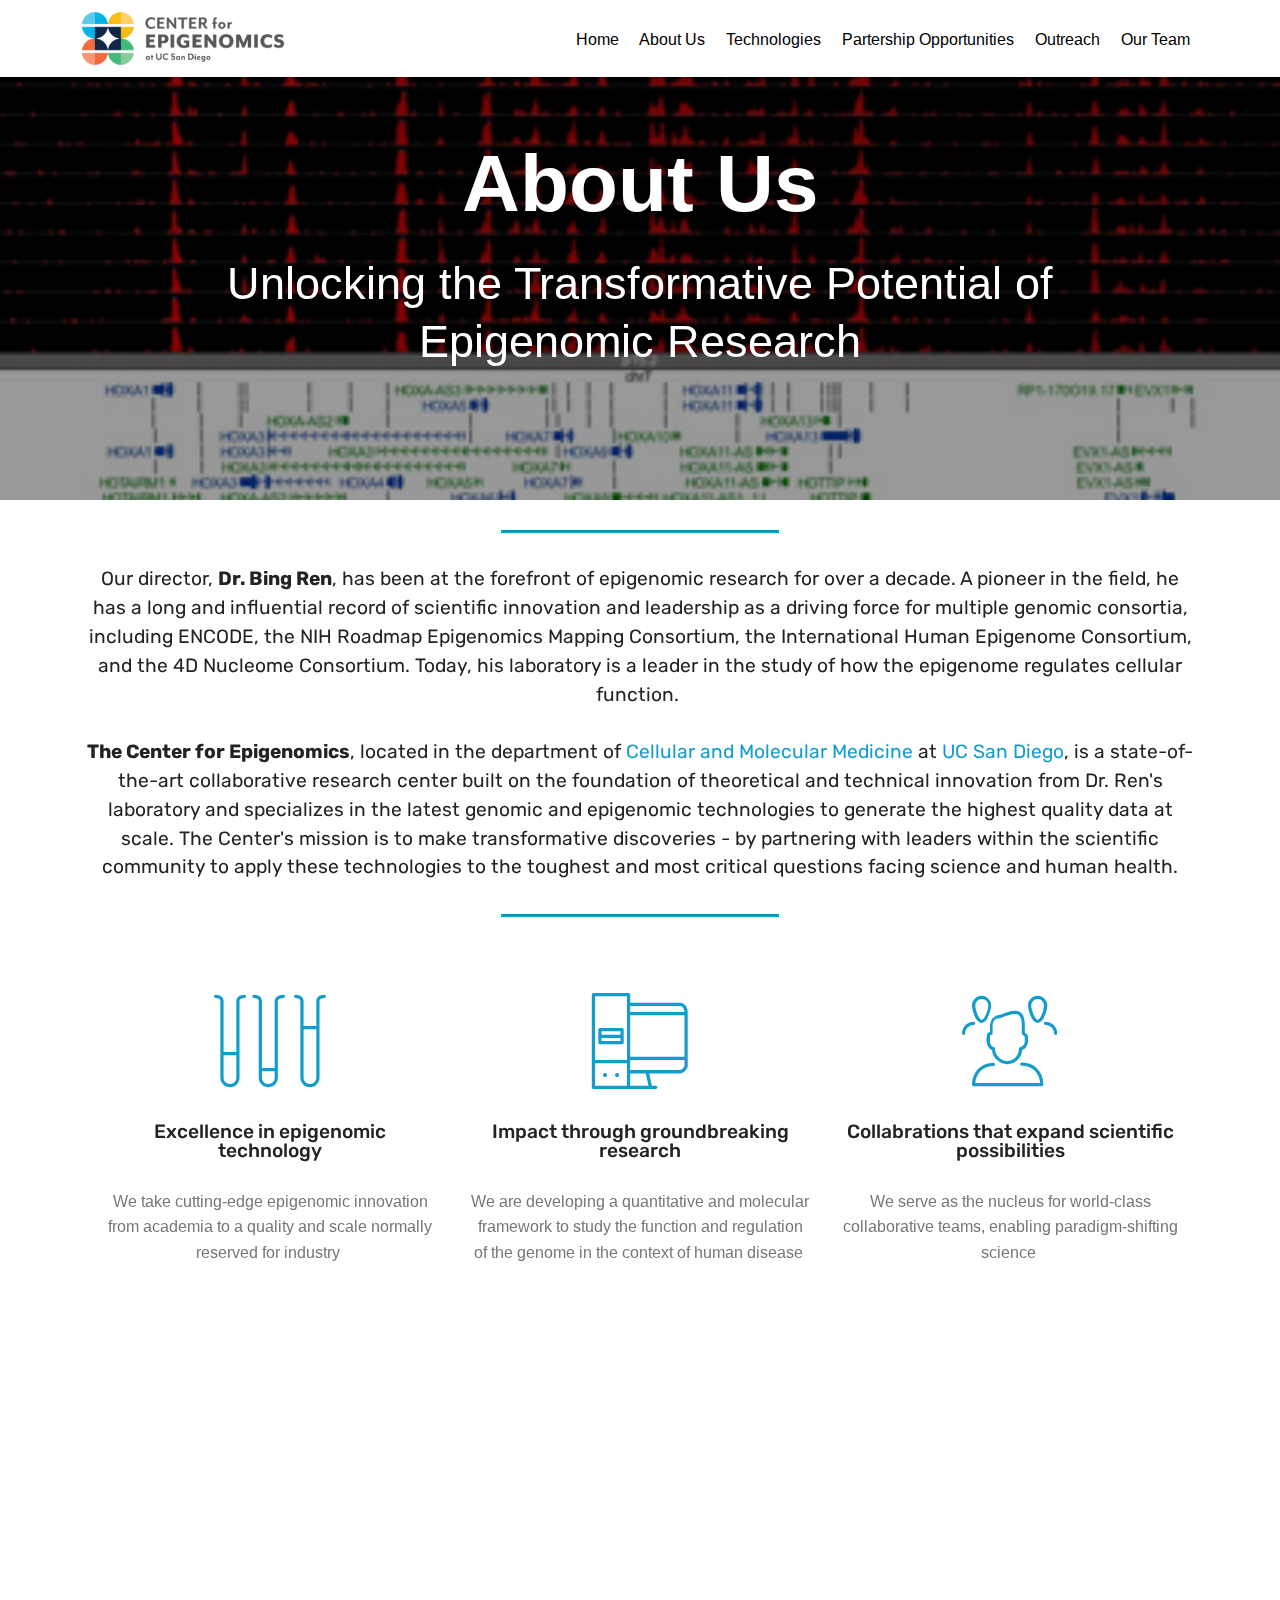
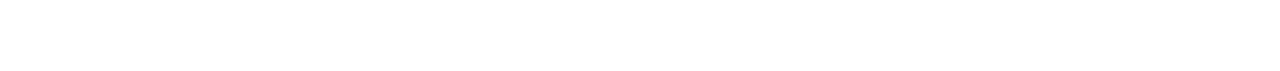
==== about.html @ 86758156 "create github pages" ====
<!DOCTYPE html>
<html >
<head>
  <!-- Site made with Mobirise Website Builder v4.7.2, https://mobirise.com -->
  <meta charset="UTF-8">
  <meta http-equiv="X-UA-Compatible" content="IE=edge">
  <meta name="generator" content="Mobirise v4.7.2, mobirise.com">
  <meta name="viewport" content="width=device-width, initial-scale=1, minimum-scale=1">
  <link rel="shortcut icon" href="assets/images/cfe-icon-01-128x129.png" type="image/x-icon">
  <meta name="description" content="Site Maker Description">
  <title>About Us</title>
  <link rel="stylesheet" href="assets/icons-mind/style.css">
  <link rel="stylesheet" href="assets/web/assets/mobirise-icons/mobirise-icons.css">
  <link rel="stylesheet" href="assets/tether/tether.min.css">
  <link rel="stylesheet" href="assets/bootstrap/css/bootstrap.min.css">
  <link rel="stylesheet" href="assets/bootstrap/css/bootstrap-grid.min.css">
  <link rel="stylesheet" href="assets/bootstrap/css/bootstrap-reboot.min.css">
  <link rel="stylesheet" href="assets/socicon/css/styles.css">
  <link rel="stylesheet" href="assets/dropdown/css/style.css">
  <link rel="stylesheet" href="assets/theme/css/style.css">
  <link rel="stylesheet" href="assets/mobirise/css/mbr-additional.css" type="text/css">
  
  
  
</head>
<body>
  <section class="menu cid-qPH5fBRKTD" once="menu" id="menu2-m">

    

    <nav class="navbar navbar-expand beta-menu navbar-dropdown align-items-center navbar-fixed-top navbar-toggleable-sm">
        <button class="navbar-toggler navbar-toggler-right" type="button" data-toggle="collapse" data-target="#navbarSupportedContent" aria-controls="navbarSupportedContent" aria-expanded="false" aria-label="Toggle navigation">
            <div class="hamburger">
                <span></span>
                <span></span>
                <span></span>
                <span></span>
            </div>
        </button>
        <div class="menu-logo">
            <div class="navbar-brand">
                <span class="navbar-logo">
                    <a href="index.html">
                        <img src="assets/images/cfe-brandmark-1-330x121.png" alt="Mobirise" title="" style="height: 3.8rem;">
                    </a>
                </span>
                
            </div>
        </div>
        <div class="collapse navbar-collapse" id="navbarSupportedContent">
            <ul class="navbar-nav nav-dropdown nav-right" data-app-modern-menu="true"><li class="nav-item">
                    <a class="nav-link link text-black display-4" href="index.html">
                        Home</a>
                </li><li class="nav-item"><a class="nav-link link text-black display-4" href="about.html">
                        About Us</a></li><li class="nav-item"><a class="nav-link link text-black display-4" href="technologies.html">
                        Technologies</a></li><li class="nav-item"><a class="nav-link link text-black display-4" href="partnership.html">
                        Partership Opportunities</a></li><li class="nav-item"><a class="nav-link link text-black display-4" href="outreach.html">
                        Outreach</a></li><li class="nav-item">
                    <a class="nav-link link text-black display-4" href="ourteam.html">Our Team</a>
                </li></ul>
            
        </div>
    </nav>
</section>

<section class="engine"><a href="https://mobirise.me/o">free one page website templates</a></section><section class="header1 cid-qPH5fCxQG5 mbr-parallax-background" id="header1-n">

    

    <div class="mbr-overlay" style="opacity: 0.4; background-color: rgb(0, 0, 0);">
    </div>

    <div class="container">
        <div class="row justify-content-md-center">
            <div class="mbr-white col-md-10">
                <h1 class="mbr-section-title align-center mbr-bold pb-3 mbr-fonts-style display-1">About Us</h1>
                <h3 class="mbr-section-subtitle align-center mbr-light pb-3 mbr-fonts-style display-2">
                    Unlocking the Transformative Potential of Epigenomic Research</h3>
                
                
            </div>
        </div>
    </div>

</section>

<section class="mbr-section article content9 cid-qQ447Zgyqk" id="content9-1f">
    
     

    <div class="container">
        <div class="inner-container" style="width: 100%;">
            <hr class="line" style="width: 25%;">
            <div class="section-text align-center mbr-fonts-style display-5">Our director, <strong>Dr. Bing Ren</strong>, has been at the forefront of epigenomic research for over a decade. A pioneer in the field, he has a long and influential record of scientific innovation and leadership as a driving force for multiple genomic consortia, including ENCODE, the NIH Roadmap Epigenomics Mapping Consortium, the International Human Epigenome Consortium, and the 4D Nucleome Consortium. Today, his laboratory is a leader in the study of how the epigenome regulates cellular function.&nbsp;<br><br><strong>The Center for Epigenomics</strong>, located in the department of <a href="https://medschool.ucsd.edu/som/cmm/Pages/default.aspx" target="_blank">Cellular and Molecular Medicine</a> at <a href="http://www.ucsd.edu" target="_blank">UC San Diego</a>,&nbsp;is a state-of-the-art collaborative research center built on the foundation of theoretical and technical innovation from Dr. Ren's laboratory and specializes in the latest genomic and epigenomic technologies to generate the highest quality data at scale. The Center's mission is to make transformative discoveries - by partnering with leaders within the scientific community to apply these technologies to the toughest and most critical questions facing science and human health.</div>
            <hr class="line" style="width: 25%;">
        </div>
        </div>
</section>

<section class="features1 cid-qQQ0zaVtpz" id="features1-1w">
    
    

    
    <div class="container">
        <div class="media-container-row">

            <div class="card p-3 col-12 col-md-6 col-lg-4">
                <div class="card-img pb-3">
                    <span class="mbr-iconfont imind-chemical-4"></span>
                </div>
                <div class="card-box">
                    <h4 class="card-title py-3 mbr-fonts-style display-5">
                        Excellence in epigenomic technology</h4>
                    <p class="mbr-text mbr-fonts-style display-7">We take cutting-edge epigenomic innovation from academia to a quality and scale normally reserved for industry&nbsp;<br></p>
                </div>
            </div>

            <div class="card p-3 col-12 col-md-6 col-lg-4">
                <div class="card-img pb-3">
                    <span class="mbr-iconfont imind-computer-3"></span>
                </div>
                <div class="card-box">
                    <h4 class="card-title py-3 mbr-fonts-style display-5">Impact through groundbreaking research</h4>
                    <p class="mbr-text mbr-fonts-style display-7">We are developing a quantitative and molecular framework to study the function and regulation of the genome in the context of human disease&nbsp;<br></p>
                </div>
            </div>

            <div class="card p-3 col-12 col-md-6 col-lg-4">
                <div class="card-img pb-3">
                    <span class="mbr-iconfont imind-conference"></span>
                </div>
                <div class="card-box">
                    <h4 class="card-title py-3 mbr-fonts-style display-5">
                        Collabrations that expand scientific possibilities</h4>
                    <p class="mbr-text mbr-fonts-style display-7">We serve as the nucleus for world-class collaborative teams, enabling paradigm-shifting science&nbsp;<br></p>
                </div>
            </div>

            

        </div>

    </div>

</section>

<section class="cid-qRLrFw3xdi mbr-reveal" id="footer1-2s">

    

    

    <div class="container">
        <div class="media-container-row content text-white">
            <div class="col-12 col-md-3">
                <div class="media-wrap">
                    <a href="#top">
                        <img src="assets/images/cfe-icon-3-192x193.png" alt="Mobirise" title="">
                    </a>
                </div>
            </div>
            <div class="col-12 col-md-3 mbr-fonts-style display-7">
                <h5 class="pb-3">
                    Address
                </h5>
                <p class="mbr-text">9500 Gilman Drive
<br>MC 0653
<br>La Jolla, California 92093​-0653
<br>
<br>CMM-East
<br>Room #1056-8 (Offices)
<br>Room #1087-88 (Lab)</p>
            </div>
            <div class="col-12 col-md-3 mbr-fonts-style display-7">
                <h5 class="pb-3">
                    Contacts
                </h5>
                <p class="mbr-text">
                    Email: epigenome@ucsd.edu&nbsp;<br>Phone: 858-246-2650                    <br><br></p>
            </div>
            <div class="col-12 col-md-3 mbr-fonts-style display-7">
                <h5 class="pb-3">
                    Links
                </h5>
                <p class="mbr-text"><a class="text-primary" href="http://renlab.sdsc.edu/renlab_website/" target="_blank">Ren Lab&nbsp;</a><br><a class="text-primary" href="https://mobirise.com/mobirise-free-win.zip">Cellular and Molecular Medicine</a>&nbsp;<br><a class="text-primary" href="https://mobirise.com/mobirise-free-mac.zip">UC San Diego Health Sciences</a></p>
            </div>
        </div>
        
    </div>
</section>


  <script src="assets/web/assets/jquery/jquery.min.js"></script>
  <script src="assets/popper/popper.min.js"></script>
  <script src="assets/tether/tether.min.js"></script>
  <script src="assets/bootstrap/js/bootstrap.min.js"></script>
  <script src="assets/touchswipe/jquery.touch-swipe.min.js"></script>
  <script src="assets/parallax/jarallax.min.js"></script>
  <script src="assets/smoothscroll/smooth-scroll.js"></script>
  <script src="assets/dropdown/js/script.min.js"></script>
  <script src="assets/theme/js/script.js"></script>
  
  
</body>
</html>
---- assets/icons-mind/style.css ----
@font-face {
	font-family: 'iconsMind';
	src:url('fonts/icon-mind.eot?-rdmvgc');
	src:url('fonts/icons-mind.eot?#iefix-rdmvgc') format('embedded-opentype'),
		url('fonts/icons-mind.woff?-rdmvgc') format('woff'),
		url('fonts/icons-mind.ttf?-rdmvgc') format('truetype'),
		url('fonts/icons-mind.svg?-rdmvgc#icons-mind') format('svg');
	font-weight: normal;
	font-style: normal;
}

[class^="imind-"], [class*=" imind-"] {
	font-family: 'iconsMind' !important;
	speak: none;
	font-style: normal;
	font-weight: normal;
	font-variant: normal;
	text-transform: none;
	line-height: 1;

	/* Better Font Rendering =========== */
	-webkit-font-smoothing: antialiased;
	-moz-osx-font-smoothing: grayscale;
}

.imind-a-z:before {
	content: "\e600";
}
.imind-aa:before {
	content: "\e601";
}
.imind-add-bag:before {
	content: "\e602";
}
.imind-add-basket:before {
	content: "\e603";
}
.imind-add-cart:before {
	content: "\e604";
}
.imind-add-file:before {
	content: "\e605";
}
.imind-add-spaceafterparagraph:before {
	content: "\e606";
}
.imind-add-spacebeforeparagraph:before {
	content: "\e607";
}
.imind-add-user:before {
	content: "\e608";
}
.imind-add-userstar:before {
	content: "\e609";
}
.imind-add-window:before {
	content: "\e60a";
}
.imind-add:before {
	content: "\e60b";
}
.imind-address-book:before {
	content: "\e60c";
}
.imind-address-book2:before {
	content: "\e60d";
}
.imind-administrator:before {
	content: "\e60e";
}
.imind-aerobics-2:before {
	content: "\e60f";
}
.imind-aerobics-3:before {
	content: "\e610";
}
.imind-aerobics:before {
	content: "\e611";
}
.imind-affiliate:before {
	content: "\e612";
}
.imind-aim:before {
	content: "\e613";
}
.imind-air-balloon:before {
	content: "\e614";
}
.imind-airbrush:before {
	content: "\e615";
}
.imind-airship:before {
	content: "\e616";
}
.imind-alarm-clock:before {
	content: "\e617";
}
.imind-alarm-clock2:before {
	content: "\e618";
}
.imind-alarm:before {
	content: "\e619";
}
.imind-alien-2:before {
	content: "\e61a";
}
.imind-alien:before {
	content: "\e61b";
}
.imind-aligator:before {
	content: "\e61c";
}
.imind-align-center:before {
	content: "\e61d";
}
.imind-align-justifyall:before {
	content: "\e61e";
}
.imind-align-justifycenter:before {
	content: "\e61f";
}
.imind-align-justifyleft:before {
	content: "\e620";
}
.imind-align-justifyright:before {
	content: "\e621";
}
.imind-align-left:before {
	content: "\e622";
}
.imind-align-right:before {
	content: "\e623";
}
.imind-alpha:before {
	content: "\e624";
}
.imind-ambulance:before {
	content: "\e625";
}
.imind-amx:before {
	content: "\e626";
}
.imind-anchor-2:before {
	content: "\e627";
}
.imind-anchor:before {
	content: "\e628";
}
.imind-android-store:before {
	content: "\e629";
}
.imind-android:before {
	content: "\e62a";
}
.imind-angel-smiley:before {
	content: "\e62b";
}
.imind-angel:before {
	content: "\e62c";
}
.imind-angry:before {
	content: "\e62d";
}
.imind-apple-bite:before {
	content: "\e62e";
}
.imind-apple-store:before {
	content: "\e62f";
}
.imind-apple:before {
	content: "\e630";
}
.imind-approved-window:before {
	content: "\e631";
}
.imind-aquarius-2:before {
	content: "\e632";
}
.imind-aquarius:before {
	content: "\e633";
}
.imind-archery-2:before {
	content: "\e634";
}
.imind-archery:before {
	content: "\e635";
}
.imind-argentina:before {
	content: "\e636";
}
.imind-aries-2:before {
	content: "\e637";
}
.imind-aries:before {
	content: "\e638";
}
.imind-army-key:before {
	content: "\e639";
}
.imind-arrow-around:before {
	content: "\e63a";
}
.imind-arrow-back3:before {
	content: "\e63b";
}
.imind-arrow-back:before {
	content: "\e63c";
}
.imind-arrow-back2:before {
	content: "\e63d";
}
.imind-arrow-barrier:before {
	content: "\e63e";
}
.imind-arrow-circle:before {
	content: "\e63f";
}
.imind-arrow-cross:before {
	content: "\e640";
}
.imind-arrow-down:before {
	content: "\e641";
}
.imind-arrow-down2:before {
	content: "\e642";
}
.imind-arrow-down3:before {
	content: "\e643";
}
.imind-arrow-downincircle:before {
	content: "\e644";
}
.imind-arrow-fork:before {
	content: "\e645";
}
.imind-arrow-forward:before {
	content: "\e646";
}
.imind-arrow-forward2:before {
	content: "\e647";
}
.imind-arrow-from:before {
	content: "\e648";
}
.imind-arrow-inside:before {
	content: "\e649";
}
.imind-arrow-inside45:before {
	content: "\e64a";
}
.imind-arrow-insidegap:before {
	content: "\e64b";
}
.imind-arrow-insidegap45:before {
	content: "\e64c";
}
.imind-arrow-into:before {
	content: "\e64d";
}
.imind-arrow-join:before {
	content: "\e64e";
}
.imind-arrow-junction:before {
	content: "\e64f";
}
.imind-arrow-left:before {
	content: "\e650";
}
.imind-arrow-left2:before {
	content: "\e651";
}
.imind-arrow-leftincircle:before {
	content: "\e652";
}
.imind-arrow-loop:before {
	content: "\e653";
}
.imind-arrow-merge:before {
	content: "\e654";
}
.imind-arrow-mix:before {
	content: "\e655";
}
.imind-arrow-next:before {
	content: "\e656";
}
.imind-arrow-outleft:before {
	content: "\e657";
}
.imind-arrow-outright:before {
	content: "\e658";
}
.imind-arrow-outside:before {
	content: "\e659";
}
.imind-arrow-outside45:before {
	content: "\e65a";
}
.imind-arrow-outsidegap:before {
	content: "\e65b";
}
.imind-arrow-outsidegap45:before {
	content: "\e65c";
}
.imind-arrow-over:before {
	content: "\e65d";
}
.imind-arrow-refresh:before {
	content: "\e65e";
}
.imind-arrow-refresh2:before {
	content: "\e65f";
}
.imind-arrow-right:before {
	content: "\e660";
}
.imind-arrow-right2:before {
	content: "\e661";
}
.imind-arrow-rightincircle:before {
	content: "\e662";
}
.imind-arrow-shuffle:before {
	content: "\e663";
}
.imind-arrow-squiggly:before {
	content: "\e664";
}
.imind-arrow-through:before {
	content: "\e665";
}
.imind-arrow-to:before {
	content: "\e666";
}
.imind-arrow-turnleft:before {
	content: "\e667";
}
.imind-arrow-turnright:before {
	content: "\e668";
}
.imind-arrow-up:before {
	content: "\e669";
}
.imind-arrow-up2:before {
	content: "\e66a";
}
.imind-arrow-up3:before {
	content: "\e66b";
}
.imind-arrow-upincircle:before {
	content: "\e66c";
}
.imind-arrow-xleft:before {
	content: "\e66d";
}
.imind-arrow-xright:before {
	content: "\e66e";
}
.imind-ask:before {
	content: "\e66f";
}
.imind-assistant:before {
	content: "\e670";
}
.imind-astronaut:before {
	content: "\e671";
}
.imind-at-sign:before {
	content: "\e672";
}
.imind-atm:before {
	content: "\e673";
}
.imind-atom:before {
	content: "\e674";
}
.imind-audio:before {
	content: "\e675";
}
.imind-auto-flash:before {
	content: "\e676";
}
.imind-autumn:before {
	content: "\e677";
}
.imind-baby-clothes:before {
	content: "\e678";
}
.imind-baby-clothes2:before {
	content: "\e679";
}
.imind-baby-cry:before {
	content: "\e67a";
}
.imind-baby:before {
	content: "\e67b";
}
.imind-back2:before {
	content: "\e67c";
}
.imind-back-media:before {
	content: "\e67d";
}
.imind-back-music:before {
	content: "\e67e";
}
.imind-back:before {
	content: "\e67f";
}
.imind-background:before {
	content: "\e680";
}
.imind-bacteria:before {
	content: "\e681";
}
.imind-bag-coins:before {
	content: "\e682";
}
.imind-bag-items:before {
	content: "\e683";
}
.imind-bag-quantity:before {
	content: "\e684";
}
.imind-bag:before {
	content: "\e685";
}
.imind-bakelite:before {
	content: "\e686";
}
.imind-ballet-shoes:before {
	content: "\e687";
}
.imind-balloon:before {
	content: "\e688";
}
.imind-banana:before {
	content: "\e689";
}
.imind-band-aid:before {
	content: "\e68a";
}
.imind-bank:before {
	content: "\e68b";
}
.imind-bar-chart:before {
	content: "\e68c";
}
.imind-bar-chart2:before {
	content: "\e68d";
}
.imind-bar-chart3:before {
	content: "\e68e";
}
.imind-bar-chart4:before {
	content: "\e68f";
}
.imind-bar-chart5:before {
	content: "\e690";
}
.imind-bar-code:before {
	content: "\e691";
}
.imind-barricade-2:before {
	content: "\e692";
}
.imind-barricade:before {
	content: "\e693";
}
.imind-baseball:before {
	content: "\e694";
}
.imind-basket-ball:before {
	content: "\e695";
}
.imind-basket-coins:before {
	content: "\e696";
}
.imind-basket-items:before {
	content: "\e697";
}
.imind-basket-quantity:before {
	content: "\e698";
}
.imind-bat-2:before {
	content: "\e699";
}
.imind-bat:before {
	content: "\e69a";
}
.imind-bathrobe:before {
	content: "\e69b";
}
.imind-batman-mask:before {
	content: "\e69c";
}
.imind-battery-0:before {
	content: "\e69d";
}
.imind-battery-25:before {
	content: "\e69e";
}
.imind-battery-50:before {
	content: "\e69f";
}
.imind-battery-75:before {
	content: "\e6a0";
}
.imind-battery-100:before {
	content: "\e6a1";
}
.imind-battery-charge:before {
	content: "\e6a2";
}
.imind-bear:before {
	content: "\e6a3";
}
.imind-beard-2:before {
	content: "\e6a4";
}
.imind-beard-3:before {
	content: "\e6a5";
}
.imind-beard:before {
	content: "\e6a6";
}
.imind-bebo:before {
	content: "\e6a7";
}
.imind-bee:before {
	content: "\e6a8";
}
.imind-beer-glass:before {
	content: "\e6a9";
}
.imind-beer:before {
	content: "\e6aa";
}
.imind-bell-2:before {
	content: "\e6ab";
}
.imind-bell:before {
	content: "\e6ac";
}
.imind-belt-2:before {
	content: "\e6ad";
}
.imind-belt-3:before {
	content: "\e6ae";
}
.imind-belt:before {
	content: "\e6af";
}
.imind-berlin-tower:before {
	content: "\e6b0";
}
.imind-beta:before {
	content: "\e6b1";
}
.imind-betvibes:before {
	content: "\e6b2";
}
.imind-bicycle-2:before {
	content: "\e6b3";
}
.imind-bicycle-3:before {
	content: "\e6b4";
}
.imind-bicycle:before {
	content: "\e6b5";
}
.imind-big-bang:before {
	content: "\e6b6";
}
.imind-big-data:before {
	content: "\e6b7";
}
.imind-bike-helmet:before {
	content: "\e6b8";
}
.imind-bikini:before {
	content: "\e6b9";
}
.imind-bilk-bottle2:before {
	content: "\e6ba";
}
.imind-billing:before {
	content: "\e6bb";
}
.imind-bing:before {
	content: "\e6bc";
}
.imind-binocular:before {
	content: "\e6bd";
}
.imind-bio-hazard:before {
	content: "\e6be";
}
.imind-biotech:before {
	content: "\e6bf";
}
.imind-bird-deliveringletter:before {
	content: "\e6c0";
}
.imind-bird:before {
	content: "\e6c1";
}
.imind-birthday-cake:before {
	content: "\e6c2";
}
.imind-bisexual:before {
	content: "\e6c3";
}
.imind-bishop:before {
	content: "\e6c4";
}
.imind-bitcoin:before {
	content: "\e6c5";
}
.imind-black-cat:before {
	content: "\e6c6";
}
.imind-blackboard:before {
	content: "\e6c7";
}
.imind-blinklist:before {
	content: "\e6c8";
}
.imind-block-cloud:before {
	content: "\e6c9";
}
.imind-block-window:before {
	content: "\e6ca";
}
.imind-blogger:before {
	content: "\e6cb";
}
.imind-blood:before {
	content: "\e6cc";
}
.imind-blouse:before {
	content: "\e6cd";
}
.imind-blueprint:before {
	content: "\e6ce";
}
.imind-board:before {
	content: "\e6cf";
}
.imind-bodybuilding:before {
	content: "\e6d0";
}
.imind-bold-text:before {
	content: "\e6d1";
}
.imind-bone:before {
	content: "\e6d2";
}
.imind-bones:before {
	content: "\e6d3";
}
.imind-book:before {
	content: "\e6d4";
}
.imind-bookmark:before {
	content: "\e6d5";
}
.imind-books-2:before {
	content: "\e6d6";
}
.imind-books:before {
	content: "\e6d7";
}
.imind-boom:before {
	content: "\e6d8";
}
.imind-boot-2:before {
	content: "\e6d9";
}
.imind-boot:before {
	content: "\e6da";
}
.imind-bottom-totop:before {
	content: "\e6db";
}
.imind-bow-2:before {
	content: "\e6dc";
}
.imind-bow-3:before {
	content: "\e6dd";
}
.imind-bow-4:before {
	content: "\e6de";
}
.imind-bow-5:before {
	content: "\e6df";
}
.imind-bow-6:before {
	content: "\e6e0";
}
.imind-bow:before {
	content: "\e6e1";
}
.imind-bowling-2:before {
	content: "\e6e2";
}
.imind-bowling:before {
	content: "\e6e3";
}
.imind-box2:before {
	content: "\e6e4";
}
.imind-box-close:before {
	content: "\e6e5";
}
.imind-box-full:before {
	content: "\e6e6";
}
.imind-box-open:before {
	content: "\e6e7";
}
.imind-box-withfolders:before {
	content: "\e6e8";
}
.imind-box:before {
	content: "\e6e9";
}
.imind-boy:before {
	content: "\e6ea";
}
.imind-bra:before {
	content: "\e6eb";
}
.imind-brain-2:before {
	content: "\e6ec";
}
.imind-brain-3:before {
	content: "\e6ed";
}
.imind-brain:before {
	content: "\e6ee";
}
.imind-brazil:before {
	content: "\e6ef";
}
.imind-bread-2:before {
	content: "\e6f0";
}
.imind-bread:before {
	content: "\e6f1";
}
.imind-bridge:before {
	content: "\e6f2";
}
.imind-brightkite:before {
	content: "\e6f3";
}
.imind-broke-link2:before {
	content: "\e6f4";
}
.imind-broken-link:before {
	content: "\e6f5";
}
.imind-broom:before {
	content: "\e6f6";
}
.imind-brush:before {
	content: "\e6f7";
}
.imind-bucket:before {
	content: "\e6f8";
}
.imind-bug:before {
	content: "\e6f9";
}
.imind-building:before {
	content: "\e6fa";
}
.imind-bulleted-list:before {
	content: "\e6fb";
}
.imind-bus-2:before {
	content: "\e6fc";
}
.imind-bus:before {
	content: "\e6fd";
}
.imind-business-man:before {
	content: "\e6fe";
}
.imind-business-manwoman:before {
	content: "\e6ff";
}
.imind-business-mens:before {
	content: "\e700";
}
.imind-business-woman:before {
	content: "\e701";
}
.imind-butterfly:before {
	content: "\e702";
}
.imind-button:before {
	content: "\e703";
}
.imind-cable-car:before {
	content: "\e704";
}
.imind-cake:before {
	content: "\e705";
}
.imind-calculator-2:before {
	content: "\e706";
}
.imind-calculator-3:before {
	content: "\e707";
}
.imind-calculator:before {
	content: "\e708";
}
.imind-calendar-2:before {
	content: "\e709";
}
.imind-calendar-3:before {
	content: "\e70a";
}
.imind-calendar-4:before {
	content: "\e70b";
}
.imind-calendar-clock:before {
	content: "\e70c";
}
.imind-calendar:before {
	content: "\e70d";
}
.imind-camel:before {
	content: "\e70e";
}
.imind-camera-2:before {
	content: "\e70f";
}
.imind-camera-3:before {
	content: "\e710";
}
.imind-camera-4:before {
	content: "\e711";
}
.imind-camera-5:before {
	content: "\e712";
}
.imind-camera-back:before {
	content: "\e713";
}
.imind-camera:before {
	content: "\e714";
}
.imind-can-2:before {
	content: "\e715";
}
.imind-can:before {
	content: "\e716";
}
.imind-canada:before {
	content: "\e717";
}
.imind-cancer-2:before {
	content: "\e718";
}
.imind-cancer-3:before {
	content: "\e719";
}
.imind-cancer:before {
	content: "\e71a";
}
.imind-candle:before {
	content: "\e71b";
}
.imind-candy-cane:before {
	content: "\e71c";
}
.imind-candy:before {
	content: "\e71d";
}
.imind-cannon:before {
	content: "\e71e";
}
.imind-cap-2:before {
	content: "\e71f";
}
.imind-cap-3:before {
	content: "\e720";
}
.imind-cap-smiley:before {
	content: "\e721";
}
.imind-cap:before {
	content: "\e722";
}
.imind-capricorn-2:before {
	content: "\e723";
}
.imind-capricorn:before {
	content: "\e724";
}
.imind-car-2:before {
	content: "\e725";
}
.imind-car-3:before {
	content: "\e726";
}
.imind-car-coins:before {
	content: "\e727";
}
.imind-car-items:before {
	content: "\e728";
}
.imind-car-wheel:before {
	content: "\e729";
}
.imind-car:before {
	content: "\e72a";
}
.imind-cardigan:before {
	content: "\e72b";
}
.imind-cardiovascular:before {
	content: "\e72c";
}
.imind-cart-quantity:before {
	content: "\e72d";
}
.imind-casette-tape:before {
	content: "\e72e";
}
.imind-cash-register:before {
	content: "\e72f";
}
.imind-cash-register2:before {
	content: "\e730";
}
.imind-castle:before {
	content: "\e731";
}
.imind-cat:before {
	content: "\e732";
}
.imind-cathedral:before {
	content: "\e733";
}
.imind-cauldron:before {
	content: "\e734";
}
.imind-cd-2:before {
	content: "\e735";
}
.imind-cd-cover:before {
	content: "\e736";
}
.imind-cd:before {
	content: "\e737";
}
.imind-cello:before {
	content: "\e738";
}
.imind-celsius:before {
	content: "\e739";
}
.imind-chacked-flag:before {
	content: "\e73a";
}
.imind-chair:before {
	content: "\e73b";
}
.imind-charger:before {
	content: "\e73c";
}
.imind-check-2:before {
	content: "\e73d";
}
.imind-check:before {
	content: "\e73e";
}
.imind-checked-user:before {
	content: "\e73f";
}
.imind-checkmate:before {
	content: "\e740";
}
.imind-checkout-bag:before {
	content: "\e741";
}
.imind-checkout-basket:before {
	content: "\e742";
}
.imind-checkout:before {
	content: "\e743";
}
.imind-cheese:before {
	content: "\e744";
}
.imind-cheetah:before {
	content: "\e745";
}
.imind-chef-hat:before {
	content: "\e746";
}
.imind-chef-hat2:before {
	content: "\e747";
}
.imind-chef:before {
	content: "\e748";
}
.imind-chemical-2:before {
	content: "\e749";
}
.imind-chemical-3:before {
	content: "\e74a";
}
.imind-chemical-4:before {
	content: "\e74b";
}
.imind-chemical-5:before {
	content: "\e74c";
}
.imind-chemical:before {
	content: "\e74d";
}
.imind-chess-board:before {
	content: "\e74e";
}
.imind-chess:before {
	content: "\e74f";
}
.imind-chicken:before {
	content: "\e750";
}
.imind-chile:before {
	content: "\e751";
}
.imind-chimney:before {
	content: "\e752";
}
.imind-china:before {
	content: "\e753";
}
.imind-chinese-temple:before {
	content: "\e754";
}
.imind-chip:before {
	content: "\e755";
}
.imind-chopsticks-2:before {
	content: "\e756";
}
.imind-chopsticks:before {
	content: "\e757";
}
.imind-christmas-ball:before {
	content: "\e758";
}
.imind-christmas-bell:before {
	content: "\e759";
}
.imind-christmas-candle:before {
	content: "\e75a";
}
.imind-christmas-hat:before {
	content: "\e75b";
}
.imind-christmas-sleigh:before {
	content: "\e75c";
}
.imind-christmas-snowman:before {
	content: "\e75d";
}
.imind-christmas-sock:before {
	content: "\e75e";
}
.imind-christmas-tree:before {
	content: "\e75f";
}
.imind-christmas:before {
	content: "\e760";
}
.imind-chrome:before {
	content: "\e761";
}
.imind-chrysler-building:before {
	content: "\e762";
}
.imind-cinema:before {
	content: "\e763";
}
.imind-circular-point:before {
	content: "\e764";
}
.imind-city-hall:before {
	content: "\e765";
}
.imind-clamp:before {
	content: "\e766";
}
.imind-clapperboard-close:before {
	content: "\e767";
}
.imind-clapperboard-open:before {
	content: "\e768";
}
.imind-claps:before {
	content: "\e769";
}
.imind-clef:before {
	content: "\e76a";
}
.imind-clinic:before {
	content: "\e76b";
}
.imind-clock-2:before {
	content: "\e76c";
}
.imind-clock-3:before {
	content: "\e76d";
}
.imind-clock-4:before {
	content: "\e76e";
}
.imind-clock-back:before {
	content: "\e76f";
}
.imind-clock-forward:before {
	content: "\e770";
}
.imind-clock:before {
	content: "\e771";
}
.imind-close-window:before {
	content: "\e772";
}
.imind-close:before {
	content: "\e773";
}
.imind-clothing-store:before {
	content: "\e774";
}
.imind-cloud--:before {
	content: "\e775";
}
.imind-cloud-:before {
	content: "\e776";
}
.imind-cloud-camera:before {
	content: "\e777";
}
.imind-cloud-computer:before {
	content: "\e778";
}
.imind-cloud-email:before {
	content: "\e779";
}
.imind-cloud-hail:before {
	content: "\e77a";
}
.imind-cloud-laptop:before {
	content: "\e77b";
}
.imind-cloud-lock:before {
	content: "\e77c";
}
.imind-cloud-moon:before {
	content: "\e77d";
}
.imind-cloud-music:before {
	content: "\e77e";
}
.imind-cloud-picture:before {
	content: "\e77f";
}
.imind-cloud-rain:before {
	content: "\e780";
}
.imind-cloud-remove:before {
	content: "\e781";
}
.imind-cloud-secure:before {
	content: "\e782";
}
.imind-cloud-settings:before {
	content: "\e783";
}
.imind-cloud-smartphone:before {
	content: "\e784";
}
.imind-cloud-snow:before {
	content: "\e785";
}
.imind-cloud-sun:before {
	content: "\e786";
}
.imind-cloud-tablet:before {
	content: "\e787";
}
.imind-cloud-video:before {
	content: "\e788";
}
.imind-cloud-weather:before {
	content: "\e789";
}
.imind-cloud:before {
	content: "\e78a";
}
.imind-clouds-weather:before {
	content: "\e78b";
}
.imind-clouds:before {
	content: "\e78c";
}
.imind-clown:before {
	content: "\e78d";
}
.imind-cmyk:before {
	content: "\e78e";
}
.imind-coat:before {
	content: "\e78f";
}
.imind-cocktail:before {
	content: "\e790";
}
.imind-coconut:before {
	content: "\e791";
}
.imind-code-window:before {
	content: "\e792";
}
.imind-coding:before {
	content: "\e793";
}
.imind-coffee-2:before {
	content: "\e794";
}
.imind-coffee-bean:before {
	content: "\e795";
}
.imind-coffee-machine:before {
	content: "\e796";
}
.imind-coffee-togo:before {
	content: "\e797";
}
.imind-coffee:before {
	content: "\e798";
}
.imind-coffin:before {
	content: "\e799";
}
.imind-coin:before {
	content: "\e79a";
}
.imind-coins-2:before {
	content: "\e79b";
}
.imind-coins-3:before {
	content: "\e79c";
}
.imind-coins:before {
	content: "\e79d";
}
.imind-colombia:before {
	content: "\e79e";
}
.imind-colosseum:before {
	content: "\e79f";
}
.imind-column-2:before {
	content: "\e7a0";
}
.imind-column-3:before {
	content: "\e7a1";
}
.imind-column:before {
	content: "\e7a2";
}
.imind-comb-2:before {
	content: "\e7a3";
}
.imind-comb:before {
	content: "\e7a4";
}
.imind-communication-tower:before {
	content: "\e7a5";
}
.imind-communication-tower2:before {
	content: "\e7a6";
}
.imind-compass-2:before {
	content: "\e7a7";
}
.imind-compass-3:before {
	content: "\e7a8";
}
.imind-compass-4:before {
	content: "\e7a9";
}
.imind-compass-rose:before {
	content: "\e7aa";
}
.imind-compass:before {
	content: "\e7ab";
}
.imind-computer-2:before {
	content: "\e7ac";
}
.imind-computer-3:before {
	content: "\e7ad";
}
.imind-computer-secure:before {
	content: "\e7ae";
}
.imind-computer:before {
	content: "\e7af";
}
.imind-conference:before {
	content: "\e7b0";
}
.imind-confused:before {
	content: "\e7b1";
}
.imind-conservation:before {
	content: "\e7b2";
}
.imind-consulting:before {
	content: "\e7b3";
}
.imind-contrast:before {
	content: "\e7b4";
}
.imind-control-2:before {
	content: "\e7b5";
}
.imind-control:before {
	content: "\e7b6";
}
.imind-cookie-man:before {
	content: "\e7b7";
}
.imind-cookies:before {
	content: "\e7b8";
}
.imind-cool-guy:before {
	content: "\e7b9";
}
.imind-cool:before {
	content: "\e7ba";
}
.imind-copyright:before {
	content: "\e7bb";
}
.imind-costume:before {
	content: "\e7bc";
}
.imind-couple-sign:before {
	content: "\e7bd";
}
.imind-cow:before {
	content: "\e7be";
}
.imind-cpu:before {
	content: "\e7bf";
}
.imind-crane:before {
	content: "\e7c0";
}
.imind-cranium:before {
	content: "\e7c1";
}
.imind-credit-card:before {
	content: "\e7c2";
}
.imind-credit-card2:before {
	content: "\e7c3";
}
.imind-credit-card3:before {
	content: "\e7c4";
}
.imind-cricket:before {
	content: "\e7c5";
}
.imind-criminal:before {
	content: "\e7c6";
}
.imind-croissant:before {
	content: "\e7c7";
}
.imind-crop-2:before {
	content: "\e7c8";
}
.imind-crop-3:before {
	content: "\e7c9";
}
.imind-crown-2:before {
	content: "\e7ca";
}
.imind-crown:before {
	content: "\e7cb";
}
.imind-crying:before {
	content: "\e7cc";
}
.imind-cube-molecule:before {
	content: "\e7cd";
}
.imind-cube-molecule2:before {
	content: "\e7ce";
}
.imind-cupcake:before {
	content: "\e7cf";
}
.imind-cursor-click:before {
	content: "\e7d0";
}
.imind-cursor-click2:before {
	content: "\e7d1";
}
.imind-cursor-move:before {
	content: "\e7d2";
}
.imind-cursor-move2:before {
	content: "\e7d3";
}
.imind-cursor-select:before {
	content: "\e7d4";
}
.imind-cursor:before {
	content: "\e7d5";
}
.imind-d-eyeglasses:before {
	content: "\e7d6";
}
.imind-d-eyeglasses2:before {
	content: "\e7d7";
}
.imind-dam:before {
	content: "\e7d8";
}
.imind-danemark:before {
	content: "\e7d9";
}
.imind-danger-2:before {
	content: "\e7da";
}
.imind-danger:before {
	content: "\e7db";
}
.imind-dashboard:before {
	content: "\e7dc";
}
.imind-data-backup:before {
	content: "\e7dd";
}
.imind-data-block:before {
	content: "\e7de";
}
.imind-data-center:before {
	content: "\e7df";
}
.imind-data-clock:before {
	content: "\e7e0";
}
.imind-data-cloud:before {
	content: "\e7e1";
}
.imind-data-compress:before {
	content: "\e7e2";
}
.imind-data-copy:before {
	content: "\e7e3";
}
.imind-data-download:before {
	content: "\e7e4";
}
.imind-data-financial:before {
	content: "\e7e5";
}
.imind-data-key:before {
	content: "\e7e6";
}
.imind-data-lock:before {
	content: "\e7e7";
}
.imind-data-network:before {
	content: "\e7e8";
}
.imind-data-password:before {
	content: "\e7e9";
}
.imind-data-power:before {
	content: "\e7ea";
}
.imind-data-refresh:before {
	content: "\e7eb";
}
.imind-data-save:before {
	content: "\e7ec";
}
.imind-data-search:before {
	content: "\e7ed";
}
.imind-data-security:before {
	content: "\e7ee";
}
.imind-data-settings:before {
	content: "\e7ef";
}
.imind-data-sharing:before {
	content: "\e7f0";
}
.imind-data-shield:before {
	content: "\e7f1";
}
.imind-data-signal:before {
	content: "\e7f2";
}
.imind-data-storage:before {
	content: "\e7f3";
}
.imind-data-stream:before {
	content: "\e7f4";
}
.imind-data-transfer:before {
	content: "\e7f5";
}
.imind-data-unlock:before {
	content: "\e7f6";
}
.imind-data-upload:before {
	content: "\e7f7";
}
.imind-data-yes:before {
	content: "\e7f8";
}
.imind-data:before {
	content: "\e7f9";
}
.imind-david-star:before {
	content: "\e7fa";
}
.imind-daylight:before {
	content: "\e7fb";
}
.imind-death:before {
	content: "\e7fc";
}
.imind-debian:before {
	content: "\e7fd";
}
.imind-dec:before {
	content: "\e7fe";
}
.imind-decrase-inedit:before {
	content: "\e7ff";
}
.imind-deer-2:before {
	content: "\e800";
}
.imind-deer:before {
	content: "\e801";
}
.imind-delete-file:before {
	content: "\e802";
}
.imind-delete-window:before {
	content: "\e803";
}
.imind-delicious:before {
	content: "\e804";
}
.imind-depression:before {
	content: "\e805";
}
.imind-deviantart:before {
	content: "\e806";
}
.imind-device-syncwithcloud:before {
	content: "\e807";
}
.imind-diamond:before {
	content: "\e808";
}
.imind-dice-2:before {
	content: "\e809";
}
.imind-dice:before {
	content: "\e80a";
}
.imind-digg:before {
	content: "\e80b";
}
.imind-digital-drawing:before {
	content: "\e80c";
}
.imind-diigo:before {
	content: "\e80d";
}
.imind-dinosaur:before {
	content: "\e80e";
}
.imind-diploma-2:before {
	content: "\e80f";
}
.imind-diploma:before {
	content: "\e810";
}
.imind-direction-east:before {
	content: "\e811";
}
.imind-direction-north:before {
	content: "\e812";
}
.imind-direction-south:before {
	content: "\e813";
}
.imind-direction-west:before {
	content: "\e814";
}
.imind-director:before {
	content: "\e815";
}
.imind-disk:before {
	content: "\e816";
}
.imind-dj:before {
	content: "\e817";
}
.imind-dna-2:before {
	content: "\e818";
}
.imind-dna-helix:before {
	content: "\e819";
}
.imind-dna:before {
	content: "\e81a";
}
.imind-doctor:before {
	content: "\e81b";
}
.imind-dog:before {
	content: "\e81c";
}
.imind-dollar-sign:before {
	content: "\e81d";
}
.imind-dollar-sign2:before {
	content: "\e81e";
}
.imind-dollar:before {
	content: "\e81f";
}
.imind-dolphin:before {
	content: "\e820";
}
.imind-domino:before {
	content: "\e821";
}
.imind-door-hanger:before {
	content: "\e822";
}
.imind-door:before {
	content: "\e823";
}
.imind-doplr:before {
	content: "\e824";
}
.imind-double-circle:before {
	content: "\e825";
}
.imind-double-tap:before {
	content: "\e826";
}
.imind-doughnut:before {
	content: "\e827";
}
.imind-dove:before {
	content: "\e828";
}
.imind-down-2:before {
	content: "\e829";
}
.imind-down-3:before {
	content: "\e82a";
}
.imind-down-4:before {
	content: "\e82b";
}
.imind-down:before {
	content: "\e82c";
}
.imind-download-2:before {
	content: "\e82d";
}
.imind-download-fromcloud:before {
	content: "\e82e";
}
.imind-download-window:before {
	content: "\e82f";
}
.imind-download:before {
	content: "\e830";
}
.imind-downward:before {
	content: "\e831";
}
.imind-drag-down:before {
	content: "\e832";
}
.imind-drag-left:before {
	content: "\e833";
}
.imind-drag-right:before {
	content: "\e834";
}
.imind-drag-up:before {
	content: "\e835";
}
.imind-drag:before {
	content: "\e836";
}
.imind-dress:before {
	content: "\e837";
}
.imind-drill-2:before {
	content: "\e838";
}
.imind-drill:before {
	content: "\e839";
}
.imind-drop:before {
	content: "\e83a";
}
.imind-dropbox:before {
	content: "\e83b";
}
.imind-drum:before {
	content: "\e83c";
}
.imind-dry:before {
	content: "\e83d";
}
.imind-duck:before {
	content: "\e83e";
}
.imind-dumbbell:before {
	content: "\e83f";
}
.imind-duplicate-layer:before {
	content: "\e840";
}
.imind-duplicate-window:before {
	content: "\e841";
}
.imind-dvd:before {
	content: "\e842";
}
.imind-eagle:before {
	content: "\e843";
}
.imind-ear:before {
	content: "\e844";
}
.imind-earphones-2:before {
	content: "\e845";
}
.imind-earphones:before {
	content: "\e846";
}
.imind-eci-icon:before {
	content: "\e847";
}
.imind-edit-map:before {
	content: "\e848";
}
.imind-edit:before {
	content: "\e849";
}
.imind-eggs:before {
	content: "\e84a";
}
.imind-egypt:before {
	content: "\e84b";
}
.imind-eifel-tower:before {
	content: "\e84c";
}
.imind-eject-2:before {
	content: "\e84d";
}
.imind-eject:before {
	content: "\e84e";
}
.imind-el-castillo:before {
	content: "\e84f";
}
.imind-elbow:before {
	content: "\e850";
}
.imind-electric-guitar:before {
	content: "\e851";
}
.imind-electricity:before {
	content: "\e852";
}
.imind-elephant:before {
	content: "\e853";
}
.imind-email:before {
	content: "\e854";
}
.imind-embassy:before {
	content: "\e855";
}
.imind-empire-statebuilding:before {
	content: "\e856";
}
.imind-empty-box:before {
	content: "\e857";
}
.imind-end2:before {
	content: "\e858";
}
.imind-end-2:before {
	content: "\e859";
}
.imind-end:before {
	content: "\e85a";
}
.imind-endways:before {
	content: "\e85b";
}
.imind-engineering:before {
	content: "\e85c";
}
.imind-envelope-2:before {
	content: "\e85d";
}
.imind-envelope:before {
	content: "\e85e";
}
.imind-environmental-2:before {
	content: "\e85f";
}
.imind-environmental-3:before {
	content: "\e860";
}
.imind-environmental:before {
	content: "\e861";
}
.imind-equalizer:before {
	content: "\e862";
}
.imind-eraser-2:before {
	content: "\e863";
}
.imind-eraser-3:before {
	content: "\e864";
}
.imind-eraser:before {
	content: "\e865";
}
.imind-error-404window:before {
	content: "\e866";
}
.imind-euro-sign:before {
	content: "\e867";
}
.imind-euro-sign2:before {
	content: "\e868";
}
.imind-euro:before {
	content: "\e869";
}
.imind-evernote:before {
	content: "\e86a";
}
.imind-evil:before {
	content: "\e86b";
}
.imind-explode:before {
	content: "\e86c";
}
.imind-eye-2:before {
	content: "\e86d";
}
.imind-eye-blind:before {
	content: "\e86e";
}
.imind-eye-invisible:before {
	content: "\e86f";
}
.imind-eye-scan:before {
	content: "\e870";
}
.imind-eye-visible:before {
	content: "\e871";
}
.imind-eye:before {
	content: "\e872";
}
.imind-eyebrow-2:before {
	content: "\e873";
}
.imind-eyebrow-3:before {
	content: "\e874";
}
.imind-eyebrow:before {
	content: "\e875";
}
.imind-eyeglasses-smiley:before {
	content: "\e876";
}
.imind-eyeglasses-smiley2:before {
	content: "\e877";
}
.imind-face-style:before {
	content: "\e878";
}
.imind-face-style2:before {
	content: "\e879";
}
.imind-face-style3:before {
	content: "\e87a";
}
.imind-face-style4:before {
	content: "\e87b";
}
.imind-face-style5:before {
	content: "\e87c";
}
.imind-face-style6:before {
	content: "\e87d";
}
.imind-facebook-2:before {
	content: "\e87e";
}
.imind-facebook:before {
	content: "\e87f";
}
.imind-factory-2:before {
	content: "\e880";
}
.imind-factory:before {
	content: "\e881";
}
.imind-fahrenheit:before {
	content: "\e882";
}
.imind-family-sign:before {
	content: "\e883";
}
.imind-fan:before {
	content: "\e884";
}
.imind-farmer:before {
	content: "\e885";
}
.imind-fashion:before {
	content: "\e886";
}
.imind-favorite-window:before {
	content: "\e887";
}
.imind-fax:before {
	content: "\e888";
}
.imind-feather:before {
	content: "\e889";
}
.imind-feedburner:before {
	content: "\e88a";
}
.imind-female-2:before {
	content: "\e88b";
}
.imind-female-sign:before {
	content: "\e88c";
}
.imind-female:before {
	content: "\e88d";
}
.imind-file-block:before {
	content: "\e88e";
}
.imind-file-bookmark:before {
	content: "\e88f";
}
.imind-file-chart:before {
	content: "\e890";
}
.imind-file-clipboard:before {
	content: "\e891";
}
.imind-file-clipboardfiletext:before {
	content: "\e892";
}
.imind-file-clipboardtextimage:before {
	content: "\e893";
}
.imind-file-cloud:before {
	content: "\e894";
}
.imind-file-copy:before {
	content: "\e895";
}
.imind-file-copy2:before {
	content: "\e896";
}
.imind-file-csv:before {
	content: "\e897";
}
.imind-file-download:before {
	content: "\e898";
}
.imind-file-edit:before {
	content: "\e899";
}
.imind-file-excel:before {
	content: "\e89a";
}
.imind-file-favorite:before {
	content: "\e89b";
}
.imind-file-fire:before {
	content: "\e89c";
}
.imind-file-graph:before {
	content: "\e89d";
}
.imind-file-hide:before {
	content: "\e89e";
}
.imind-file-horizontal:before {
	content: "\e89f";
}
.imind-file-horizontaltext:before {
	content: "\e8a0";
}
.imind-file-html:before {
	content: "\e8a1";
}
.imind-file-jpg:before {
	content: "\e8a2";
}
.imind-file-link:before {
	content: "\e8a3";
}
.imind-file-loading:before {
	content: "\e8a4";
}
.imind-file-lock:before {
	content: "\e8a5";
}
.imind-file-love:before {
	content: "\e8a6";
}
.imind-file-music:before {
	content: "\e8a7";
}
.imind-file-network:before {
	content: "\e8a8";
}
.imind-file-pictures:before {
	content: "\e8a9";
}
.imind-file-pie:before {
	content: "\e8aa";
}
.imind-file-presentation:before {
	content: "\e8ab";
}
.imind-file-refresh:before {
	content: "\e8ac";
}
.imind-file-search:before {
	content: "\e8ad";
}
.imind-file-settings:before {
	content: "\e8ae";
}
.imind-file-share:before {
	content: "\e8af";
}
.imind-file-textimage:before {
	content: "\e8b0";
}
.imind-file-trash:before {
	content: "\e8b1";
}
.imind-file-txt:before {
	content: "\e8b2";
}
.imind-file-upload:before {
	content: "\e8b3";
}
.imind-file-video:before {
	content: "\e8b4";
}
.imind-file-word:before {
	content: "\e8b5";
}
.imind-file-zip:before {
	content: "\e8b6";
}
.imind-file:before {
	content: "\e8b7";
}
.imind-files:before {
	content: "\e8b8";
}
.imind-film-board:before {
	content: "\e8b9";
}
.imind-film-cartridge:before {
	content: "\e8ba";
}
.imind-film-strip:before {
	content: "\e8bb";
}
.imind-film-video:before {
	content: "\e8bc";
}
.imind-film:before {
	content: "\e8bd";
}
.imind-filter-2:before {
	content: "\e8be";
}
.imind-filter:before {
	content: "\e8bf";
}
.imind-financial:before {
	content: "\e8c0";
}
.imind-find-user:before {
	content: "\e8c1";
}
.imind-finger-dragfoursides:before {
	content: "\e8c2";
}
.imind-finger-dragtwosides:before {
	content: "\e8c3";
}
.imind-finger-print:before {
	content: "\e8c4";
}
.imind-finger:before {
	content: "\e8c5";
}
.imind-fingerprint-2:before {
	content: "\e8c6";
}
.imind-fingerprint:before {
	content: "\e8c7";
}
.imind-fire-flame:before {
	content: "\e8c8";
}
.imind-fire-flame2:before {
	content: "\e8c9";
}
.imind-fire-hydrant:before {
	content: "\e8ca";
}
.imind-fire-staion:before {
	content: "\e8cb";
}
.imind-firefox:before {
	content: "\e8cc";
}
.imind-firewall:before {
	content: "\e8cd";
}
.imind-first-aid:before {
	content: "\e8ce";
}
.imind-first:before {
	content: "\e8cf";
}
.imind-fish-food:before {
	content: "\e8d0";
}
.imind-fish:before {
	content: "\e8d1";
}
.imind-fit-to:before {
	content: "\e8d2";
}
.imind-fit-to2:before {
	content: "\e8d3";
}
.imind-five-fingers:before {
	content: "\e8d4";
}
.imind-five-fingersdrag:before {
	content: "\e8d5";
}
.imind-five-fingersdrag2:before {
	content: "\e8d6";
}
.imind-five-fingerstouch:before {
	content: "\e8d7";
}
.imind-flag-2:before {
	content: "\e8d8";
}
.imind-flag-3:before {
	content: "\e8d9";
}
.imind-flag-4:before {
	content: "\e8da";
}
.imind-flag-5:before {
	content: "\e8db";
}
.imind-flag-6:before {
	content: "\e8dc";
}
.imind-flag:before {
	content: "\e8dd";
}
.imind-flamingo:before {
	content: "\e8de";
}
.imind-flash-2:before {
	content: "\e8df";
}
.imind-flash-video:before {
	content: "\e8e0";
}
.imind-flash:before {
	content: "\e8e1";
}
.imind-flashlight:before {
	content: "\e8e2";
}
.imind-flask-2:before {
	content: "\e8e3";
}
.imind-flask:before {
	content: "\e8e4";
}
.imind-flick:before {
	content: "\e8e5";
}
.imind-flickr:before {
	content: "\e8e6";
}
.imind-flowerpot:before {
	content: "\e8e7";
}
.imind-fluorescent:before {
	content: "\e8e8";
}
.imind-fog-day:before {
	content: "\e8e9";
}
.imind-fog-night:before {
	content: "\e8ea";
}
.imind-folder-add:before {
	content: "\e8eb";
}
.imind-folder-archive:before {
	content: "\e8ec";
}
.imind-folder-binder:before {
	content: "\e8ed";
}
.imind-folder-binder2:before {
	content: "\e8ee";
}
.imind-folder-block:before {
	content: "\e8ef";
}
.imind-folder-bookmark:before {
	content: "\e8f0";
}
.imind-folder-close:before {
	content: "\e8f1";
}
.imind-folder-cloud:before {
	content: "\e8f2";
}
.imind-folder-delete:before {
	content: "\e8f3";
}
.imind-folder-download:before {
	content: "\e8f4";
}
.imind-folder-edit:before {
	content: "\e8f5";
}
.imind-folder-favorite:before {
	content: "\e8f6";
}
.imind-folder-fire:before {
	content: "\e8f7";
}
.imind-folder-hide:before {
	content: "\e8f8";
}
.imind-folder-link:before {
	content: "\e8f9";
}
.imind-folder-loading:before {
	content: "\e8fa";
}
.imind-folder-lock:before {
	content: "\e8fb";
}
.imind-folder-love:before {
	content: "\e8fc";
}
.imind-folder-music:before {
	content: "\e8fd";
}
.imind-folder-network:before {
	content: "\e8fe";
}
.imind-folder-open:before {
	content: "\e8ff";
}
.imind-folder-open2:before {
	content: "\e900";
}
.imind-folder-organizing:before {
	content: "\e901";
}
.imind-folder-pictures:before {
	content: "\e902";
}
.imind-folder-refresh:before {
	content: "\e903";
}
.imind-folder-remove-:before {
	content: "\e904";
}
.imind-folder-search:before {
	content: "\e905";
}
.imind-folder-settings:before {
	content: "\e906";
}
.imind-folder-share:before {
	content: "\e907";
}
.imind-folder-trash:before {
	content: "\e908";
}
.imind-folder-upload:before {
	content: "\e909";
}
.imind-folder-video:before {
	content: "\e90a";
}
.imind-folder-withdocument:before {
	content: "\e90b";
}
.imind-folder-zip:before {
	content: "\e90c";
}
.imind-folder:before {
	content: "\e90d";
}
.imind-folders:before {
	content: "\e90e";
}
.imind-font-color:before {
	content: "\e90f";
}
.imind-font-name:before {
	content: "\e910";
}
.imind-font-size:before {
	content: "\e911";
}
.imind-font-style:before {
	content: "\e912";
}
.imind-font-stylesubscript:before {
	content: "\e913";
}
.imind-font-stylesuperscript:before {
	content: "\e914";
}
.imind-font-window:before {
	content: "\e915";
}
.imind-foot-2:before {
	content: "\e916";
}
.imind-foot:before {
	content: "\e917";
}
.imind-football-2:before {
	content: "\e918";
}
.imind-football:before {
	content: "\e919";
}
.imind-footprint-2:before {
	content: "\e91a";
}
.imind-footprint-3:before {
	content: "\e91b";
}
.imind-footprint:before {
	content: "\e91c";
}
.imind-forest:before {
	content: "\e91d";
}
.imind-fork:before {
	content: "\e91e";
}
.imind-formspring:before {
	content: "\e91f";
}
.imind-formula:before {
	content: "\e920";
}
.imind-forsquare:before {
	content: "\e921";
}
.imind-forward:before {
	content: "\e922";
}
.imind-fountain-pen:before {
	content: "\e923";
}
.imind-four-fingers:before {
	content: "\e924";
}
.imind-four-fingersdrag:before {
	content: "\e925";
}
.imind-four-fingersdrag2:before {
	content: "\e926";
}
.imind-four-fingerstouch:before {
	content: "\e927";
}
.imind-fox:before {
	content: "\e928";
}
.imind-frankenstein:before {
	content: "\e929";
}
.imind-french-fries:before {
	content: "\e92a";
}
.imind-friendfeed:before {
	content: "\e92b";
}
.imind-friendster:before {
	content: "\e92c";
}
.imind-frog:before {
	content: "\e92d";
}
.imind-fruits:before {
	content: "\e92e";
}
.imind-fuel:before {
	content: "\e92f";
}
.imind-full-bag:before {
	content: "\e930";
}
.imind-full-basket:before {
	content: "\e931";
}
.imind-full-cart:before {
	content: "\e932";
}
.imind-full-moon:before {
	content: "\e933";
}
.imind-full-screen:before {
	content: "\e934";
}
.imind-full-screen2:before {
	content: "\e935";
}
.imind-full-view:before {
	content: "\e936";
}
.imind-full-view2:before {
	content: "\e937";
}
.imind-full-viewwindow:before {
	content: "\e938";
}
.imind-function:before {
	content: "\e939";
}
.imind-funky:before {
	content: "\e93a";
}
.imind-funny-bicycle:before {
	content: "\e93b";
}
.imind-furl:before {
	content: "\e93c";
}
.imind-gamepad-2:before {
	content: "\e93d";
}
.imind-gamepad:before {
	content: "\e93e";
}
.imind-gas-pump:before {
	content: "\e93f";
}
.imind-gaugage-2:before {
	content: "\e940";
}
.imind-gaugage:before {
	content: "\e941";
}
.imind-gay:before {
	content: "\e942";
}
.imind-gear-2:before {
	content: "\e943";
}
.imind-gear:before {
	content: "\e944";
}
.imind-gears-2:before {
	content: "\e945";
}
.imind-gears:before {
	content: "\e946";
}
.imind-geek-2:before {
	content: "\e947";
}
.imind-geek:before {
	content: "\e948";
}
.imind-gemini-2:before {
	content: "\e949";
}
.imind-gemini:before {
	content: "\e94a";
}
.imind-genius:before {
	content: "\e94b";
}
.imind-gentleman:before {
	content: "\e94c";
}
.imind-geo--:before {
	content: "\e94d";
}
.imind-geo-:before {
	content: "\e94e";
}
.imind-geo-close:before {
	content: "\e94f";
}
.imind-geo-love:before {
	content: "\e950";
}
.imind-geo-number:before {
	content: "\e951";
}
.imind-geo-star:before {
	content: "\e952";
}
.imind-geo:before {
	content: "\e953";
}
.imind-geo2--:before {
	content: "\e954";
}
.imind-geo2-:before {
	content: "\e955";
}
.imind-geo2-close:before {
	content: "\e956";
}
.imind-geo2-love:before {
	content: "\e957";
}
.imind-geo2-number:before {
	content: "\e958";
}
.imind-geo2-star:before {
	content: "\e959";
}
.imind-geo2:before {
	content: "\e95a";
}
.imind-geo3--:before {
	content: "\e95b";
}
.imind-geo3-:before {
	content: "\e95c";
}
.imind-geo3-close:before {
	content: "\e95d";
}
.imind-geo3-love:before {
	content: "\e95e";
}
.imind-geo3-number:before {
	content: "\e95f";
}
.imind-geo3-star:before {
	content: "\e960";
}
.imind-geo3:before {
	content: "\e961";
}
.imind-gey:before {
	content: "\e962";
}
.imind-gift-box:before {
	content: "\e963";
}
.imind-giraffe:before {
	content: "\e964";
}
.imind-girl:before {
	content: "\e965";
}
.imind-glass-water:before {
	content: "\e966";
}
.imind-glasses-2:before {
	content: "\e967";
}
.imind-glasses-3:before {
	content: "\e968";
}
.imind-glasses:before {
	content: "\e969";
}
.imind-global-position:before {
	content: "\e96a";
}
.imind-globe-2:before {
	content: "\e96b";
}
.imind-globe:before {
	content: "\e96c";
}
.imind-gloves:before {
	content: "\e96d";
}
.imind-go-bottom:before {
	content: "\e96e";
}
.imind-go-top:before {
	content: "\e96f";
}
.imind-goggles:before {
	content: "\e970";
}
.imind-golf-2:before {
	content: "\e971";
}
.imind-golf:before {
	content: "\e972";
}
.imind-google-buzz:before {
	content: "\e973";
}
.imind-google-drive:before {
	content: "\e974";
}
.imind-google-play:before {
	content: "\e975";
}
.imind-google-plus:before {
	content: "\e976";
}
.imind-google:before {
	content: "\e977";
}
.imind-gopro:before {
	content: "\e978";
}
.imind-gorilla:before {
	content: "\e979";
}
.imind-gowalla:before {
	content: "\e97a";
}
.imind-grave:before {
	content: "\e97b";
}
.imind-graveyard:before {
	content: "\e97c";
}
.imind-greece:before {
	content: "\e97d";
}
.imind-green-energy:before {
	content: "\e97e";
}
.imind-green-house:before {
	content: "\e97f";
}
.imind-guitar:before {
	content: "\e980";
}
.imind-gun-2:before {
	content: "\e981";
}
.imind-gun-3:before {
	content: "\e982";
}
.imind-gun:before {
	content: "\e983";
}
.imind-gymnastics:before {
	content: "\e984";
}
.imind-hair-2:before {
	content: "\e985";
}
.imind-hair-3:before {
	content: "\e986";
}
.imind-hair-4:before {
	content: "\e987";
}
.imind-hair:before {
	content: "\e988";
}
.imind-half-moon:before {
	content: "\e989";
}
.imind-halloween-halfmoon:before {
	content: "\e98a";
}
.imind-halloween-moon:before {
	content: "\e98b";
}
.imind-hamburger:before {
	content: "\e98c";
}
.imind-hammer:before {
	content: "\e98d";
}
.imind-hand-touch:before {
	content: "\e98e";
}
.imind-hand-touch2:before {
	content: "\e98f";
}
.imind-hand-touchsmartphone:before {
	content: "\e990";
}
.imind-hand:before {
	content: "\e991";
}
.imind-hands:before {
	content: "\e992";
}
.imind-handshake:before {
	content: "\e993";
}
.imind-hanger:before {
	content: "\e994";
}
.imind-happy:before {
	content: "\e995";
}
.imind-hat-2:before {
	content: "\e996";
}
.imind-hat:before {
	content: "\e997";
}
.imind-haunted-house:before {
	content: "\e998";
}
.imind-hd-video:before {
	content: "\e999";
}
.imind-hd:before {
	content: "\e99a";
}
.imind-hdd:before {
	content: "\e99b";
}
.imind-headphone:before {
	content: "\e99c";
}
.imind-headphones:before {
	content: "\e99d";
}
.imind-headset:before {
	content: "\e99e";
}
.imind-heart-2:before {
	content: "\e99f";
}
.imind-heart:before {
	content: "\e9a0";
}
.imind-heels-2:before {
	content: "\e9a1";
}
.imind-heels:before {
	content: "\e9a2";
}
.imind-height-window:before {
	content: "\e9a3";
}
.imind-helicopter-2:before {
	content: "\e9a4";
}
.imind-helicopter:before {
	content: "\e9a5";
}
.imind-helix-2:before {
	content: "\e9a6";
}
.imind-hello:before {
	content: "\e9a7";
}
.imind-helmet-2:before {
	content: "\e9a8";
}
.imind-helmet-3:before {
	content: "\e9a9";
}
.imind-helmet:before {
	content: "\e9aa";
}
.imind-hipo:before {
	content: "\e9ab";
}
.imind-hipster-glasses:before {
	content: "\e9ac";
}
.imind-hipster-glasses2:before {
	content: "\e9ad";
}
.imind-hipster-glasses3:before {
	content: "\e9ae";
}
.imind-hipster-headphones:before {
	content: "\e9af";
}
.imind-hipster-men:before {
	content: "\e9b0";
}
.imind-hipster-men2:before {
	content: "\e9b1";
}
.imind-hipster-men3:before {
	content: "\e9b2";
}
.imind-hipster-sunglasses:before {
	content: "\e9b3";
}
.imind-hipster-sunglasses2:before {
	content: "\e9b4";
}
.imind-hipster-sunglasses3:before {
	content: "\e9b5";
}
.imind-hokey:before {
	content: "\e9b6";
}
.imind-holly:before {
	content: "\e9b7";
}
.imind-home-2:before {
	content: "\e9b8";
}
.imind-home-3:before {
	content: "\e9b9";
}
.imind-home-4:before {
	content: "\e9ba";
}
.imind-home-5:before {
	content: "\e9bb";
}
.imind-home-window:before {
	content: "\e9bc";
}
.imind-home:before {
	content: "\e9bd";
}
.imind-homosexual:before {
	content: "\e9be";
}
.imind-honey:before {
	content: "\e9bf";
}
.imind-hong-kong:before {
	content: "\e9c0";
}
.imind-hoodie:before {
	content: "\e9c1";
}
.imind-horror:before {
	content: "\e9c2";
}
.imind-horse:before {
	content: "\e9c3";
}
.imind-hospital-2:before {
	content: "\e9c4";
}
.imind-hospital:before {
	content: "\e9c5";
}
.imind-host:before {
	content: "\e9c6";
}
.imind-hot-dog:before {
	content: "\e9c7";
}
.imind-hotel:before {
	content: "\e9c8";
}
.imind-hour:before {
	content: "\e9c9";
}
.imind-hub:before {
	content: "\e9ca";
}
.imind-humor:before {
	content: "\e9cb";
}
.imind-hurt:before {
	content: "\e9cc";
}
.imind-ice-cream:before {
	content: "\e9cd";
}
.imind-icq:before {
	content: "\e9ce";
}
.imind-id-2:before {
	content: "\e9cf";
}
.imind-id-3:before {
	content: "\e9d0";
}
.imind-id-card:before {
	content: "\e9d1";
}
.imind-idea-2:before {
	content: "\e9d2";
}
.imind-idea-3:before {
	content: "\e9d3";
}
.imind-idea-4:before {
	content: "\e9d4";
}
.imind-idea-5:before {
	content: "\e9d5";
}
.imind-idea:before {
	content: "\e9d6";
}
.imind-identification-badge:before {
	content: "\e9d7";
}
.imind-imdb:before {
	content: "\e9d8";
}
.imind-inbox-empty:before {
	content: "\e9d9";
}
.imind-inbox-forward:before {
	content: "\e9da";
}
.imind-inbox-full:before {
	content: "\e9db";
}
.imind-inbox-into:before {
	content: "\e9dc";
}
.imind-inbox-out:before {
	content: "\e9dd";
}
.imind-inbox-reply:before {
	content: "\e9de";
}
.imind-inbox:before {
	content: "\e9df";
}
.imind-increase-inedit:before {
	content: "\e9e0";
}
.imind-indent-firstline:before {
	content: "\e9e1";
}
.imind-indent-leftmargin:before {
	content: "\e9e2";
}
.imind-indent-rightmargin:before {
	content: "\e9e3";
}
.imind-india:before {
	content: "\e9e4";
}
.imind-info-window:before {
	content: "\e9e5";
}
.imind-information:before {
	content: "\e9e6";
}
.imind-inifity:before {
	content: "\e9e7";
}
.imind-instagram:before {
	content: "\e9e8";
}
.imind-internet-2:before {
	content: "\e9e9";
}
.imind-internet-explorer:before {
	content: "\e9ea";
}
.imind-internet-smiley:before {
	content: "\e9eb";
}
.imind-internet:before {
	content: "\e9ec";
}
.imind-ios-apple:before {
	content: "\e9ed";
}
.imind-israel:before {
	content: "\e9ee";
}
.imind-italic-text:before {
	content: "\e9ef";
}
.imind-jacket-2:before {
	content: "\e9f0";
}
.imind-jacket:before {
	content: "\e9f1";
}
.imind-jamaica:before {
	content: "\e9f2";
}
.imind-japan:before {
	content: "\e9f3";
}
.imind-japanese-gate:before {
	content: "\e9f4";
}
.imind-jeans:before {
	content: "\e9f5";
}
.imind-jeep-2:before {
	content: "\e9f6";
}
.imind-jeep:before {
	content: "\e9f7";
}
.imind-jet:before {
	content: "\e9f8";
}
.imind-joystick:before {
	content: "\e9f9";
}
.imind-juice:before {
	content: "\e9fa";
}
.imind-jump-rope:before {
	content: "\e9fb";
}
.imind-kangoroo:before {
	content: "\e9fc";
}
.imind-kenya:before {
	content: "\e9fd";
}
.imind-key-2:before {
	content: "\e9fe";
}
.imind-key-3:before {
	content: "\e9ff";
}
.imind-key-lock:before {
	content: "\ea00";
}
.imind-key:before {
	content: "\ea01";
}
.imind-keyboard:before {
	content: "\ea02";
}
.imind-keyboard3:before {
	content: "\ea03";
}
.imind-keypad:before {
	content: "\ea04";
}
.imind-king-2:before {
	content: "\ea05";
}
.imind-king:before {
	content: "\ea06";
}
.imind-kiss:before {
	content: "\ea07";
}
.imind-knee:before {
	content: "\ea08";
}
.imind-knife-2:before {
	content: "\ea09";
}
.imind-knife:before {
	content: "\ea0a";
}
.imind-knight:before {
	content: "\ea0b";
}
.imind-koala:before {
	content: "\ea0c";
}
.imind-korea:before {
	content: "\ea0d";
}
.imind-lamp:before {
	content: "\ea0e";
}
.imind-landscape-2:before {
	content: "\ea0f";
}
.imind-landscape:before {
	content: "\ea10";
}
.imind-lantern:before {
	content: "\ea11";
}
.imind-laptop-2:before {
	content: "\ea12";
}
.imind-laptop-3:before {
	content: "\ea13";
}
.imind-laptop-phone:before {
	content: "\ea14";
}
.imind-laptop-secure:before {
	content: "\ea15";
}
.imind-laptop-tablet:before {
	content: "\ea16";
}
.imind-laptop:before {
	content: "\ea17";
}
.imind-laser:before {
	content: "\ea18";
}
.imind-last-fm:before {
	content: "\ea19";
}
.imind-last:before {
	content: "\ea1a";
}
.imind-laughing:before {
	content: "\ea1b";
}
.imind-layer-1635:before {
	content: "\ea1c";
}
.imind-layer-1646:before {
	content: "\ea1d";
}
.imind-layer-backward:before {
	content: "\ea1e";
}
.imind-layer-forward:before {
	content: "\ea1f";
}
.imind-leafs-2:before {
	content: "\ea20";
}
.imind-leafs:before {
	content: "\ea21";
}
.imind-leaning-tower:before {
	content: "\ea22";
}
.imind-left--right:before {
	content: "\ea23";
}
.imind-left--right3:before {
	content: "\ea24";
}
.imind-left-2:before {
	content: "\ea25";
}
.imind-left-3:before {
	content: "\ea26";
}
.imind-left-4:before {
	content: "\ea27";
}
.imind-left-toright:before {
	content: "\ea28";
}
.imind-left:before {
	content: "\ea29";
}
.imind-leg-2:before {
	content: "\ea2a";
}
.imind-leg:before {
	content: "\ea2b";
}
.imind-lego:before {
	content: "\ea2c";
}
.imind-lemon:before {
	content: "\ea2d";
}
.imind-len-2:before {
	content: "\ea2e";
}
.imind-len-3:before {
	content: "\ea2f";
}
.imind-len:before {
	content: "\ea30";
}
.imind-leo-2:before {
	content: "\ea31";
}
.imind-leo:before {
	content: "\ea32";
}
.imind-leopard:before {
	content: "\ea33";
}
.imind-lesbian:before {
	content: "\ea34";
}
.imind-lesbians:before {
	content: "\ea35";
}
.imind-letter-close:before {
	content: "\ea36";
}
.imind-letter-open:before {
	content: "\ea37";
}
.imind-letter-sent:before {
	content: "\ea38";
}
.imind-libra-2:before {
	content: "\ea39";
}
.imind-libra:before {
	content: "\ea3a";
}
.imind-library-2:before {
	content: "\ea3b";
}
.imind-library:before {
	content: "\ea3c";
}
.imind-life-jacket:before {
	content: "\ea3d";
}
.imind-life-safer:before {
	content: "\ea3e";
}
.imind-light-bulb:before {
	content: "\ea3f";
}
.imind-light-bulb2:before {
	content: "\ea40";
}
.imind-light-bulbleaf:before {
	content: "\ea41";
}
.imind-lighthouse:before {
	content: "\ea42";
}
.imind-like-2:before {
	content: "\ea43";
}
.imind-like:before {
	content: "\ea44";
}
.imind-line-chart:before {
	content: "\ea45";
}
.imind-line-chart2:before {
	content: "\ea46";
}
.imind-line-chart3:before {
	content: "\ea47";
}
.imind-line-chart4:before {
	content: "\ea48";
}
.imind-line-spacing:before {
	content: "\ea49";
}
.imind-line-spacingtext:before {
	content: "\ea4a";
}
.imind-link-2:before {
	content: "\ea4b";
}
.imind-link:before {
	content: "\ea4c";
}
.imind-linkedin-2:before {
	content: "\ea4d";
}
.imind-linkedin:before {
	content: "\ea4e";
}
.imind-linux:before {
	content: "\ea4f";
}
.imind-lion:before {
	content: "\ea50";
}
.imind-livejournal:before {
	content: "\ea51";
}
.imind-loading-2:before {
	content: "\ea52";
}
.imind-loading-3:before {
	content: "\ea53";
}
.imind-loading-window:before {
	content: "\ea54";
}
.imind-loading:before {
	content: "\ea55";
}
.imind-location-2:before {
	content: "\ea56";
}
.imind-location:before {
	content: "\ea57";
}
.imind-lock-2:before {
	content: "\ea58";
}
.imind-lock-3:before {
	content: "\ea59";
}
.imind-lock-user:before {
	content: "\ea5a";
}
.imind-lock-window:before {
	content: "\ea5b";
}
.imind-lock:before {
	content: "\ea5c";
}
.imind-lollipop-2:before {
	content: "\ea5d";
}
.imind-lollipop-3:before {
	content: "\ea5e";
}
.imind-lollipop:before {
	content: "\ea5f";
}
.imind-loop:before {
	content: "\ea60";
}
.imind-loud:before {
	content: "\ea61";
}
.imind-loudspeaker:before {
	content: "\ea62";
}
.imind-love-2:before {
	content: "\ea63";
}
.imind-love-user:before {
	content: "\ea64";
}
.imind-love-window:before {
	content: "\ea65";
}
.imind-love:before {
	content: "\ea66";
}
.imind-lowercase-text:before {
	content: "\ea67";
}
.imind-luggafe-front:before {
	content: "\ea68";
}
.imind-luggage-2:before {
	content: "\ea69";
}
.imind-macro:before {
	content: "\ea6a";
}
.imind-magic-wand:before {
	content: "\ea6b";
}
.imind-magnet:before {
	content: "\ea6c";
}
.imind-magnifi-glass-:before {
	content: "\ea6d";
}
.imind-magnifi-glass:before {
	content: "\ea6e";
}
.imind-magnifi-glass2:before {
	content: "\ea6f";
}
.imind-mail-2:before {
	content: "\ea70";
}
.imind-mail-3:before {
	content: "\ea71";
}
.imind-mail-add:before {
	content: "\ea72";
}
.imind-mail-attachement:before {
	content: "\ea73";
}
.imind-mail-block:before {
	content: "\ea74";
}
.imind-mail-delete:before {
	content: "\ea75";
}
.imind-mail-favorite:before {
	content: "\ea76";
}
.imind-mail-forward:before {
	content: "\ea77";
}
.imind-mail-gallery:before {
	content: "\ea78";
}
.imind-mail-inbox:before {
	content: "\ea79";
}
.imind-mail-link:before {
	content: "\ea7a";
}
.imind-mail-lock:before {
	content: "\ea7b";
}
.imind-mail-love:before {
	content: "\ea7c";
}
.imind-mail-money:before {
	content: "\ea7d";
}
.imind-mail-open:before {
	content: "\ea7e";
}
.imind-mail-outbox:before {
	content: "\ea7f";
}
.imind-mail-password:before {
	content: "\ea80";
}
.imind-mail-photo:before {
	content: "\ea81";
}
.imind-mail-read:before {
	content: "\ea82";
}
.imind-mail-removex:before {
	content: "\ea83";
}
.imind-mail-reply:before {
	content: "\ea84";
}
.imind-mail-replyall:before {
	content: "\ea85";
}
.imind-mail-search:before {
	content: "\ea86";
}
.imind-mail-send:before {
	content: "\ea87";
}
.imind-mail-settings:before {
	content: "\ea88";
}
.imind-mail-unread:before {
	content: "\ea89";
}
.imind-mail-video:before {
	content: "\ea8a";
}
.imind-mail-withatsign:before {
	content: "\ea8b";
}
.imind-mail-withcursors:before {
	content: "\ea8c";
}
.imind-mail:before {
	content: "\ea8d";
}
.imind-mailbox-empty:before {
	content: "\ea8e";
}
.imind-mailbox-full:before {
	content: "\ea8f";
}
.imind-male-2:before {
	content: "\ea90";
}
.imind-male-sign:before {
	content: "\ea91";
}
.imind-male:before {
	content: "\ea92";
}
.imind-malefemale:before {
	content: "\ea93";
}
.imind-man-sign:before {
	content: "\ea94";
}
.imind-management:before {
	content: "\ea95";
}
.imind-mans-underwear:before {
	content: "\ea96";
}
.imind-mans-underwear2:before {
	content: "\ea97";
}
.imind-map-marker:before {
	content: "\ea98";
}
.imind-map-marker2:before {
	content: "\ea99";
}
.imind-map-marker3:before {
	content: "\ea9a";
}
.imind-map:before {
	content: "\ea9b";
}
.imind-map2:before {
	content: "\ea9c";
}
.imind-marker-2:before {
	content: "\ea9d";
}
.imind-marker-3:before {
	content: "\ea9e";
}
.imind-marker:before {
	content: "\ea9f";
}
.imind-martini-glass:before {
	content: "\eaa0";
}
.imind-mask:before {
	content: "\eaa1";
}
.imind-master-card:before {
	content: "\eaa2";
}
.imind-maximize-window:before {
	content: "\eaa3";
}
.imind-maximize:before {
	content: "\eaa4";
}
.imind-medal-2:before {
	content: "\eaa5";
}
.imind-medal-3:before {
	content: "\eaa6";
}
.imind-medal:before {
	content: "\eaa7";
}
.imind-medical-sign:before {
	content: "\eaa8";
}
.imind-medicine-2:before {
	content: "\eaa9";
}
.imind-medicine-3:before {
	content: "\eaaa";
}
.imind-medicine:before {
	content: "\eaab";
}
.imind-megaphone:before {
	content: "\eaac";
}
.imind-memory-card:before {
	content: "\eaad";
}
.imind-memory-card2:before {
	content: "\eaae";
}
.imind-memory-card3:before {
	content: "\eaaf";
}
.imind-men:before {
	content: "\eab0";
}
.imind-menorah:before {
	content: "\eab1";
}
.imind-mens:before {
	content: "\eab2";
}
.imind-metacafe:before {
	content: "\eab3";
}
.imind-mexico:before {
	content: "\eab4";
}
.imind-mic:before {
	content: "\eab5";
}
.imind-microphone-2:before {
	content: "\eab6";
}
.imind-microphone-3:before {
	content: "\eab7";
}
.imind-microphone-4:before {
	content: "\eab8";
}
.imind-microphone-5:before {
	content: "\eab9";
}
.imind-microphone-6:before {
	content: "\eaba";
}
.imind-microphone-7:before {
	content: "\eabb";
}
.imind-microphone:before {
	content: "\eabc";
}
.imind-microscope:before {
	content: "\eabd";
}
.imind-milk-bottle:before {
	content: "\eabe";
}
.imind-mine:before {
	content: "\eabf";
}
.imind-minimize-maximize-close-window:before {
	content: "\eac0";
}
.imind-minimize-window:before {
	content: "\eac1";
}
.imind-minimize:before {
	content: "\eac2";
}
.imind-mirror:before {
	content: "\eac3";
}
.imind-mixer:before {
	content: "\eac4";
}
.imind-mixx:before {
	content: "\eac5";
}
.imind-money-2:before {
	content: "\eac6";
}
.imind-money-bag:before {
	content: "\eac7";
}
.imind-money-smiley:before {
	content: "\eac8";
}
.imind-money:before {
	content: "\eac9";
}
.imind-monitor-2:before {
	content: "\eaca";
}
.imind-monitor-3:before {
	content: "\eacb";
}
.imind-monitor-4:before {
	content: "\eacc";
}
.imind-monitor-5:before {
	content: "\eacd";
}
.imind-monitor-analytics:before {
	content: "\eace";
}
.imind-monitor-laptop:before {
	content: "\eacf";
}
.imind-monitor-phone:before {
	content: "\ead0";
}
.imind-monitor-tablet:before {
	content: "\ead1";
}
.imind-monitor-vertical:before {
	content: "\ead2";
}
.imind-monitor:before {
	content: "\ead3";
}
.imind-monitoring:before {
	content: "\ead4";
}
.imind-monkey:before {
	content: "\ead5";
}
.imind-monster:before {
	content: "\ead6";
}
.imind-morocco:before {
	content: "\ead7";
}
.imind-motorcycle:before {
	content: "\ead8";
}
.imind-mouse-2:before {
	content: "\ead9";
}
.imind-mouse-3:before {
	content: "\eada";
}
.imind-mouse-4:before {
	content: "\eadb";
}
.imind-mouse-pointer:before {
	content: "\eadc";
}
.imind-mouse:before {
	content: "\eadd";
}
.imind-moustache-smiley:before {
	content: "\eade";
}
.imind-movie-ticket:before {
	content: "\eadf";
}
.imind-movie:before {
	content: "\eae0";
}
.imind-mp3-file:before {
	content: "\eae1";
}
.imind-museum:before {
	content: "\eae2";
}
.imind-mushroom:before {
	content: "\eae3";
}
.imind-music-note:before {
	content: "\eae4";
}
.imind-music-note2:before {
	content: "\eae5";
}
.imind-music-note3:before {
	content: "\eae6";
}
.imind-music-note4:before {
	content: "\eae7";
}
.imind-music-player:before {
	content: "\eae8";
}
.imind-mustache-2:before {
	content: "\eae9";
}
.imind-mustache-3:before {
	content: "\eaea";
}
.imind-mustache-4:before {
	content: "\eaeb";
}
.imind-mustache-5:before {
	content: "\eaec";
}
.imind-mustache-6:before {
	content: "\eaed";
}
.imind-mustache-7:before {
	content: "\eaee";
}
.imind-mustache-8:before {
	content: "\eaef";
}
.imind-mustache:before {
	content: "\eaf0";
}
.imind-mute:before {
	content: "\eaf1";
}
.imind-myspace:before {
	content: "\eaf2";
}
.imind-navigat-start:before {
	content: "\eaf3";
}
.imind-navigate-end:before {
	content: "\eaf4";
}
.imind-navigation-leftwindow:before {
	content: "\eaf5";
}
.imind-navigation-rightwindow:before {
	content: "\eaf6";
}
.imind-nepal:before {
	content: "\eaf7";
}
.imind-netscape:before {
	content: "\eaf8";
}
.imind-network-window:before {
	content: "\eaf9";
}
.imind-network:before {
	content: "\eafa";
}
.imind-neutron:before {
	content: "\eafb";
}
.imind-new-mail:before {
	content: "\eafc";
}
.imind-new-tab:before {
	content: "\eafd";
}
.imind-newspaper-2:before {
	content: "\eafe";
}
.imind-newspaper:before {
	content: "\eaff";
}
.imind-newsvine:before {
	content: "\eb00";
}
.imind-next2:before {
	content: "\eb01";
}
.imind-next-3:before {
	content: "\eb02";
}
.imind-next-music:before {
	content: "\eb03";
}
.imind-next:before {
	content: "\eb04";
}
.imind-no-battery:before {
	content: "\eb05";
}
.imind-no-drop:before {
	content: "\eb06";
}
.imind-no-flash:before {
	content: "\eb07";
}
.imind-no-smoking:before {
	content: "\eb08";
}
.imind-noose:before {
	content: "\eb09";
}
.imind-normal-text:before {
	content: "\eb0a";
}
.imind-note:before {
	content: "\eb0b";
}
.imind-notepad-2:before {
	content: "\eb0c";
}
.imind-notepad:before {
	content: "\eb0d";
}
.imind-nuclear:before {
	content: "\eb0e";
}
.imind-numbering-list:before {
	content: "\eb0f";
}
.imind-nurse:before {
	content: "\eb10";
}
.imind-office-lamp:before {
	content: "\eb11";
}
.imind-office:before {
	content: "\eb12";
}
.imind-oil:before {
	content: "\eb13";
}
.imind-old-camera:before {
	content: "\eb14";
}
.imind-old-cassette:before {
	content: "\eb15";
}
.imind-old-clock:before {
	content: "\eb16";
}
.imind-old-radio:before {
	content: "\eb17";
}
.imind-old-sticky:before {
	content: "\eb18";
}
.imind-old-sticky2:before {
	content: "\eb19";
}
.imind-old-telephone:before {
	content: "\eb1a";
}
.imind-old-tv:before {
	content: "\eb1b";
}
.imind-on-air:before {
	content: "\eb1c";
}
.imind-on-off-2:before {
	content: "\eb1d";
}
.imind-on-off-3:before {
	content: "\eb1e";
}
.imind-on-off:before {
	content: "\eb1f";
}
.imind-one-finger:before {
	content: "\eb20";
}
.imind-one-fingertouch:before {
	content: "\eb21";
}
.imind-one-window:before {
	content: "\eb22";
}
.imind-open-banana:before {
	content: "\eb23";
}
.imind-open-book:before {
	content: "\eb24";
}
.imind-opera-house:before {
	content: "\eb25";
}
.imind-opera:before {
	content: "\eb26";
}
.imind-optimization:before {
	content: "\eb27";
}
.imind-orientation-2:before {
	content: "\eb28";
}
.imind-orientation-3:before {
	content: "\eb29";
}
.imind-orientation:before {
	content: "\eb2a";
}
.imind-orkut:before {
	content: "\eb2b";
}
.imind-ornament:before {
	content: "\eb2c";
}
.imind-over-time:before {
	content: "\eb2d";
}
.imind-over-time2:before {
	content: "\eb2e";
}
.imind-owl:before {
	content: "\eb2f";
}
.imind-pac-man:before {
	content: "\eb30";
}
.imind-paint-brush:before {
	content: "\eb31";
}
.imind-paint-bucket:before {
	content: "\eb32";
}
.imind-paintbrush:before {
	content: "\eb33";
}
.imind-palette:before {
	content: "\eb34";
}
.imind-palm-tree:before {
	content: "\eb35";
}
.imind-panda:before {
	content: "\eb36";
}
.imind-panorama:before {
	content: "\eb37";
}
.imind-pantheon:before {
	content: "\eb38";
}
.imind-pantone:before {
	content: "\eb39";
}
.imind-pants:before {
	content: "\eb3a";
}
.imind-paper-plane:before {
	content: "\eb3b";
}
.imind-paper:before {
	content: "\eb3c";
}
.imind-parasailing:before {
	content: "\eb3d";
}
.imind-parrot:before {
	content: "\eb3e";
}
.imind-password-2shopping:before {
	content: "\eb3f";
}
.imind-password-field:before {
	content: "\eb40";
}
.imind-password-shopping:before {
	content: "\eb41";
}
.imind-password:before {
	content: "\eb42";
}
.imind-pause-2:before {
	content: "\eb43";
}
.imind-pause:before {
	content: "\eb44";
}
.imind-paw:before {
	content: "\eb45";
}
.imind-pawn:before {
	content: "\eb46";
}
.imind-paypal:before {
	content: "\eb47";
}
.imind-pen-2:before {
	content: "\eb48";
}
.imind-pen-3:before {
	content: "\eb49";
}
.imind-pen-4:before {
	content: "\eb4a";
}
.imind-pen-5:before {
	content: "\eb4b";
}
.imind-pen-6:before {
	content: "\eb4c";
}
.imind-pen:before {
	content: "\eb4d";
}
.imind-pencil-ruler:before {
	content: "\eb4e";
}
.imind-pencil:before {
	content: "\eb4f";
}
.imind-penguin:before {
	content: "\eb50";
}
.imind-pentagon:before {
	content: "\eb51";
}
.imind-people-oncloud:before {
	content: "\eb52";
}
.imind-pepper-withfire:before {
	content: "\eb53";
}
.imind-pepper:before {
	content: "\eb54";
}
.imind-petrol:before {
	content: "\eb55";
}
.imind-petronas-tower:before {
	content: "\eb56";
}
.imind-philipines:before {
	content: "\eb57";
}
.imind-phone-2:before {
	content: "\eb58";
}
.imind-phone-3:before {
	content: "\eb59";
}
.imind-phone-3g:before {
	content: "\eb5a";
}
.imind-phone-4g:before {
	content: "\eb5b";
}
.imind-phone-simcard:before {
	content: "\eb5c";
}
.imind-phone-sms:before {
	content: "\eb5d";
}
.imind-phone-wifi:before {
	content: "\eb5e";
}
.imind-phone:before {
	content: "\eb5f";
}
.imind-photo-2:before {
	content: "\eb60";
}
.imind-photo-3:before {
	content: "\eb61";
}
.imind-photo-album:before {
	content: "\eb62";
}
.imind-photo-album2:before {
	content: "\eb63";
}
.imind-photo-album3:before {
	content: "\eb64";
}
.imind-photo:before {
	content: "\eb65";
}
.imind-photos:before {
	content: "\eb66";
}
.imind-physics:before {
	content: "\eb67";
}
.imind-pi:before {
	content: "\eb68";
}
.imind-piano:before {
	content: "\eb69";
}
.imind-picasa:before {
	content: "\eb6a";
}
.imind-pie-chart:before {
	content: "\eb6b";
}
.imind-pie-chart2:before {
	content: "\eb6c";
}
.imind-pie-chart3:before {
	content: "\eb6d";
}
.imind-pilates-2:before {
	content: "\eb6e";
}
.imind-pilates-3:before {
	content: "\eb6f";
}
.imind-pilates:before {
	content: "\eb70";
}
.imind-pilot:before {
	content: "\eb71";
}
.imind-pinch:before {
	content: "\eb72";
}
.imind-ping-pong:before {
	content: "\eb73";
}
.imind-pinterest:before {
	content: "\eb74";
}
.imind-pipe:before {
	content: "\eb75";
}
.imind-pipette:before {
	content: "\eb76";
}
.imind-piramids:before {
	content: "\eb77";
}
.imind-pisces-2:before {
	content: "\eb78";
}
.imind-pisces:before {
	content: "\eb79";
}
.imind-pizza-slice:before {
	content: "\eb7a";
}
.imind-pizza:before {
	content: "\eb7b";
}
.imind-plane-2:before {
	content: "\eb7c";
}
.imind-plane:before {
	content: "\eb7d";
}
.imind-plant:before {
	content: "\eb7e";
}
.imind-plasmid:before {
	content: "\eb7f";
}
.imind-plaster:before {
	content: "\eb80";
}
.imind-plastic-cupphone:before {
	content: "\eb81";
}
.imind-plastic-cupphone2:before {
	content: "\eb82";
}
.imind-plate:before {
	content: "\eb83";
}
.imind-plates:before {
	content: "\eb84";
}
.imind-plaxo:before {
	content: "\eb85";
}
.imind-play-music:before {
	content: "\eb86";
}
.imind-plug-in:before {
	content: "\eb87";
}
.imind-plug-in2:before {
	content: "\eb88";
}
.imind-plurk:before {
	content: "\eb89";
}
.imind-pointer:before {
	content: "\eb8a";
}
.imind-poland:before {
	content: "\eb8b";
}
.imind-police-man:before {
	content: "\eb8c";
}
.imind-police-station:before {
	content: "\eb8d";
}
.imind-police-woman:before {
	content: "\eb8e";
}
.imind-police:before {
	content: "\eb8f";
}
.imind-polo-shirt:before {
	content: "\eb90";
}
.imind-portrait:before {
	content: "\eb91";
}
.imind-portugal:before {
	content: "\eb92";
}
.imind-post-mail:before {
	content: "\eb93";
}
.imind-post-mail2:before {
	content: "\eb94";
}
.imind-post-office:before {
	content: "\eb95";
}
.imind-post-sign:before {
	content: "\eb96";
}
.imind-post-sign2ways:before {
	content: "\eb97";
}
.imind-posterous:before {
	content: "\eb98";
}
.imind-pound-sign:before {
	content: "\eb99";
}
.imind-pound-sign2:before {
	content: "\eb9a";
}
.imind-pound:before {
	content: "\eb9b";
}
.imind-power-2:before {
	content: "\eb9c";
}
.imind-power-3:before {
	content: "\eb9d";
}
.imind-power-cable:before {
	content: "\eb9e";
}
.imind-power-station:before {
	content: "\eb9f";
}
.imind-power:before {
	content: "\eba0";
}
.imind-prater:before {
	content: "\eba1";
}
.imind-present:before {
	content: "\eba2";
}
.imind-presents:before {
	content: "\eba3";
}
.imind-press:before {
	content: "\eba4";
}
.imind-preview:before {
	content: "\eba5";
}
.imind-previous:before {
	content: "\eba6";
}
.imind-pricing:before {
	content: "\eba7";
}
.imind-printer:before {
	content: "\eba8";
}
.imind-professor:before {
	content: "\eba9";
}
.imind-profile:before {
	content: "\ebaa";
}
.imind-project:before {
	content: "\ebab";
}
.imind-projector-2:before {
	content: "\ebac";
}
.imind-projector:before {
	content: "\ebad";
}
.imind-pulse:before {
	content: "\ebae";
}
.imind-pumpkin:before {
	content: "\ebaf";
}
.imind-punk:before {
	content: "\ebb0";
}
.imind-punker:before {
	content: "\ebb1";
}
.imind-puzzle:before {
	content: "\ebb2";
}
.imind-qik:before {
	content: "\ebb3";
}
.imind-qr-code:before {
	content: "\ebb4";
}
.imind-queen-2:before {
	content: "\ebb5";
}
.imind-queen:before {
	content: "\ebb6";
}
.imind-quill-2:before {
	content: "\ebb7";
}
.imind-quill-3:before {
	content: "\ebb8";
}
.imind-quill:before {
	content: "\ebb9";
}
.imind-quotes-2:before {
	content: "\ebba";
}
.imind-quotes:before {
	content: "\ebbb";
}
.imind-radio:before {
	content: "\ebbc";
}
.imind-radioactive:before {
	content: "\ebbd";
}
.imind-rafting:before {
	content: "\ebbe";
}
.imind-rain-drop:before {
	content: "\ebbf";
}
.imind-rainbow-2:before {
	content: "\ebc0";
}
.imind-rainbow:before {
	content: "\ebc1";
}
.imind-ram:before {
	content: "\ebc2";
}
.imind-razzor-blade:before {
	content: "\ebc3";
}
.imind-receipt-2:before {
	content: "\ebc4";
}
.imind-receipt-3:before {
	content: "\ebc5";
}
.imind-receipt-4:before {
	content: "\ebc6";
}
.imind-receipt:before {
	content: "\ebc7";
}
.imind-record2:before {
	content: "\ebc8";
}
.imind-record-3:before {
	content: "\ebc9";
}
.imind-record-music:before {
	content: "\ebca";
}
.imind-record:before {
	content: "\ebcb";
}
.imind-recycling-2:before {
	content: "\ebcc";
}
.imind-recycling:before {
	content: "\ebcd";
}
.imind-reddit:before {
	content: "\ebce";
}
.imind-redhat:before {
	content: "\ebcf";
}
.imind-redirect:before {
	content: "\ebd0";
}
.imind-redo:before {
	content: "\ebd1";
}
.imind-reel:before {
	content: "\ebd2";
}
.imind-refinery:before {
	content: "\ebd3";
}
.imind-refresh-window:before {
	content: "\ebd4";
}
.imind-refresh:before {
	content: "\ebd5";
}
.imind-reload-2:before {
	content: "\ebd6";
}
.imind-reload-3:before {
	content: "\ebd7";
}
.imind-reload:before {
	content: "\ebd8";
}
.imind-remote-controll:before {
	content: "\ebd9";
}
.imind-remote-controll2:before {
	content: "\ebda";
}
.imind-remove-bag:before {
	content: "\ebdb";
}
.imind-remove-basket:before {
	content: "\ebdc";
}
.imind-remove-cart:before {
	content: "\ebdd";
}
.imind-remove-file:before {
	content: "\ebde";
}
.imind-remove-user:before {
	content: "\ebdf";
}
.imind-remove-window:before {
	content: "\ebe0";
}
.imind-remove:before {
	content: "\ebe1";
}
.imind-rename:before {
	content: "\ebe2";
}
.imind-repair:before {
	content: "\ebe3";
}
.imind-repeat-2:before {
	content: "\ebe4";
}
.imind-repeat-3:before {
	content: "\ebe5";
}
.imind-repeat-4:before {
	content: "\ebe6";
}
.imind-repeat-5:before {
	content: "\ebe7";
}
.imind-repeat-6:before {
	content: "\ebe8";
}
.imind-repeat-7:before {
	content: "\ebe9";
}
.imind-repeat:before {
	content: "\ebea";
}
.imind-reset:before {
	content: "\ebeb";
}
.imind-resize:before {
	content: "\ebec";
}
.imind-restore-window:before {
	content: "\ebed";
}
.imind-retouching:before {
	content: "\ebee";
}
.imind-retro-camera:before {
	content: "\ebef";
}
.imind-retro:before {
	content: "\ebf0";
}
.imind-retweet:before {
	content: "\ebf1";
}
.imind-reverbnation:before {
	content: "\ebf2";
}
.imind-rewind:before {
	content: "\ebf3";
}
.imind-rgb:before {
	content: "\ebf4";
}
.imind-ribbon-2:before {
	content: "\ebf5";
}
.imind-ribbon-3:before {
	content: "\ebf6";
}
.imind-ribbon:before {
	content: "\ebf7";
}
.imind-right-2:before {
	content: "\ebf8";
}
.imind-right-3:before {
	content: "\ebf9";
}
.imind-right-4:before {
	content: "\ebfa";
}
.imind-right-toleft:before {
	content: "\ebfb";
}
.imind-right:before {
	content: "\ebfc";
}
.imind-road-2:before {
	content: "\ebfd";
}
.imind-road-3:before {
	content: "\ebfe";
}
.imind-road:before {
	content: "\ebff";
}
.imind-robot-2:before {
	content: "\ec00";
}
.imind-robot:before {
	content: "\ec01";
}
.imind-rock-androll:before {
	content: "\ec02";
}
.imind-rocket:before {
	content: "\ec03";
}
.imind-roller:before {
	content: "\ec04";
}
.imind-roof:before {
	content: "\ec05";
}
.imind-rook:before {
	content: "\ec06";
}
.imind-rotate-gesture:before {
	content: "\ec07";
}
.imind-rotate-gesture2:before {
	content: "\ec08";
}
.imind-rotate-gesture3:before {
	content: "\ec09";
}
.imind-rotation-390:before {
	content: "\ec0a";
}
.imind-rotation:before {
	content: "\ec0b";
}
.imind-router-2:before {
	content: "\ec0c";
}
.imind-router:before {
	content: "\ec0d";
}
.imind-rss:before {
	content: "\ec0e";
}
.imind-ruler-2:before {
	content: "\ec0f";
}
.imind-ruler:before {
	content: "\ec10";
}
.imind-running-shoes:before {
	content: "\ec11";
}
.imind-running:before {
	content: "\ec12";
}
.imind-safari:before {
	content: "\ec13";
}
.imind-safe-box:before {
	content: "\ec14";
}
.imind-safe-box2:before {
	content: "\ec15";
}
.imind-safety-pinclose:before {
	content: "\ec16";
}
.imind-safety-pinopen:before {
	content: "\ec17";
}
.imind-sagittarus-2:before {
	content: "\ec18";
}
.imind-sagittarus:before {
	content: "\ec19";
}
.imind-sailing-ship:before {
	content: "\ec1a";
}
.imind-sand-watch:before {
	content: "\ec1b";
}
.imind-sand-watch2:before {
	content: "\ec1c";
}
.imind-santa-claus:before {
	content: "\ec1d";
}
.imind-santa-claus2:before {
	content: "\ec1e";
}
.imind-santa-onsled:before {
	content: "\ec1f";
}
.imind-satelite-2:before {
	content: "\ec20";
}
.imind-satelite:before {
	content: "\ec21";
}
.imind-save-window:before {
	content: "\ec22";
}
.imind-save:before {
	content: "\ec23";
}
.imind-saw:before {
	content: "\ec24";
}
.imind-saxophone:before {
	content: "\ec25";
}
.imind-scale:before {
	content: "\ec26";
}
.imind-scarf:before {
	content: "\ec27";
}
.imind-scissor:before {
	content: "\ec28";
}
.imind-scooter-front:before {
	content: "\ec29";
}
.imind-scooter:before {
	content: "\ec2a";
}
.imind-scorpio-2:before {
	content: "\ec2b";
}
.imind-scorpio:before {
	content: "\ec2c";
}
.imind-scotland:before {
	content: "\ec2d";
}
.imind-screwdriver:before {
	content: "\ec2e";
}
.imind-scroll-fast:before {
	content: "\ec2f";
}
.imind-scroll:before {
	content: "\ec30";
}
.imind-scroller-2:before {
	content: "\ec31";
}
.imind-scroller:before {
	content: "\ec32";
}
.imind-sea-dog:before {
	content: "\ec33";
}
.imind-search-oncloud:before {
	content: "\ec34";
}
.imind-search-people:before {
	content: "\ec35";
}
.imind-secound:before {
	content: "\ec36";
}
.imind-secound2:before {
	content: "\ec37";
}
.imind-security-block:before {
	content: "\ec38";
}
.imind-security-bug:before {
	content: "\ec39";
}
.imind-security-camera:before {
	content: "\ec3a";
}
.imind-security-check:before {
	content: "\ec3b";
}
.imind-security-settings:before {
	content: "\ec3c";
}
.imind-security-smiley:before {
	content: "\ec3d";
}
.imind-securiy-remove:before {
	content: "\ec3e";
}
.imind-seed:before {
	content: "\ec3f";
}
.imind-selfie:before {
	content: "\ec40";
}
.imind-serbia:before {
	content: "\ec41";
}
.imind-server-2:before {
	content: "\ec42";
}
.imind-server:before {
	content: "\ec43";
}
.imind-servers:before {
	content: "\ec44";
}
.imind-settings-window:before {
	content: "\ec45";
}
.imind-sewing-machine:before {
	content: "\ec46";
}
.imind-sexual:before {
	content: "\ec47";
}
.imind-share-oncloud:before {
	content: "\ec48";
}
.imind-share-window:before {
	content: "\ec49";
}
.imind-share:before {
	content: "\ec4a";
}
.imind-sharethis:before {
	content: "\ec4b";
}
.imind-shark:before {
	content: "\ec4c";
}
.imind-sheep:before {
	content: "\ec4d";
}
.imind-sheriff-badge:before {
	content: "\ec4e";
}
.imind-shield:before {
	content: "\ec4f";
}
.imind-ship-2:before {
	content: "\ec50";
}
.imind-ship:before {
	content: "\ec51";
}
.imind-shirt:before {
	content: "\ec52";
}
.imind-shoes-2:before {
	content: "\ec53";
}
.imind-shoes-3:before {
	content: "\ec54";
}
.imind-shoes:before {
	content: "\ec55";
}
.imind-shop-2:before {
	content: "\ec56";
}
.imind-shop-3:before {
	content: "\ec57";
}
.imind-shop-4:before {
	content: "\ec58";
}
.imind-shop:before {
	content: "\ec59";
}
.imind-shopping-bag:before {
	content: "\ec5a";
}
.imind-shopping-basket:before {
	content: "\ec5b";
}
.imind-shopping-cart:before {
	content: "\ec5c";
}
.imind-short-pants:before {
	content: "\ec5d";
}
.imind-shoutwire:before {
	content: "\ec5e";
}
.imind-shovel:before {
	content: "\ec5f";
}
.imind-shuffle-2:before {
	content: "\ec60";
}
.imind-shuffle-3:before {
	content: "\ec61";
}
.imind-shuffle-4:before {
	content: "\ec62";
}
.imind-shuffle:before {
	content: "\ec63";
}
.imind-shutter:before {
	content: "\ec64";
}
.imind-sidebar-window:before {
	content: "\ec65";
}
.imind-signal:before {
	content: "\ec66";
}
.imind-singapore:before {
	content: "\ec67";
}
.imind-skate-shoes:before {
	content: "\ec68";
}
.imind-skateboard-2:before {
	content: "\ec69";
}
.imind-skateboard:before {
	content: "\ec6a";
}
.imind-skeleton:before {
	content: "\ec6b";
}
.imind-ski:before {
	content: "\ec6c";
}
.imind-skirt:before {
	content: "\ec6d";
}
.imind-skrill:before {
	content: "\ec6e";
}
.imind-skull:before {
	content: "\ec6f";
}
.imind-skydiving:before {
	content: "\ec70";
}
.imind-skype:before {
	content: "\ec71";
}
.imind-sled-withgifts:before {
	content: "\ec72";
}
.imind-sled:before {
	content: "\ec73";
}
.imind-sleeping:before {
	content: "\ec74";
}
.imind-sleet:before {
	content: "\ec75";
}
.imind-slippers:before {
	content: "\ec76";
}
.imind-smart:before {
	content: "\ec77";
}
.imind-smartphone-2:before {
	content: "\ec78";
}
.imind-smartphone-3:before {
	content: "\ec79";
}
.imind-smartphone-4:before {
	content: "\ec7a";
}
.imind-smartphone-secure:before {
	content: "\ec7b";
}
.imind-smartphone:before {
	content: "\ec7c";
}
.imind-smile:before {
	content: "\ec7d";
}
.imind-smoking-area:before {
	content: "\ec7e";
}
.imind-smoking-pipe:before {
	content: "\ec7f";
}
.imind-snake:before {
	content: "\ec80";
}
.imind-snorkel:before {
	content: "\ec81";
}
.imind-snow-2:before {
	content: "\ec82";
}
.imind-snow-dome:before {
	content: "\ec83";
}
.imind-snow-storm:before {
	content: "\ec84";
}
.imind-snow:before {
	content: "\ec85";
}
.imind-snowflake-2:before {
	content: "\ec86";
}
.imind-snowflake-3:before {
	content: "\ec87";
}
.imind-snowflake-4:before {
	content: "\ec88";
}
.imind-snowflake:before {
	content: "\ec89";
}
.imind-snowman:before {
	content: "\ec8a";
}
.imind-soccer-ball:before {
	content: "\ec8b";
}
.imind-soccer-shoes:before {
	content: "\ec8c";
}
.imind-socks:before {
	content: "\ec8d";
}
.imind-solar:before {
	content: "\ec8e";
}
.imind-sound-wave:before {
	content: "\ec8f";
}
.imind-sound:before {
	content: "\ec90";
}
.imind-soundcloud:before {
	content: "\ec91";
}
.imind-soup:before {
	content: "\ec92";
}
.imind-south-africa:before {
	content: "\ec93";
}
.imind-space-needle:before {
	content: "\ec94";
}
.imind-spain:before {
	content: "\ec95";
}
.imind-spam-mail:before {
	content: "\ec96";
}
.imind-speach-bubble:before {
	content: "\ec97";
}
.imind-speach-bubble2:before {
	content: "\ec98";
}
.imind-speach-bubble3:before {
	content: "\ec99";
}
.imind-speach-bubble4:before {
	content: "\ec9a";
}
.imind-speach-bubble5:before {
	content: "\ec9b";
}
.imind-speach-bubble6:before {
	content: "\ec9c";
}
.imind-speach-bubble7:before {
	content: "\ec9d";
}
.imind-speach-bubble8:before {
	content: "\ec9e";
}
.imind-speach-bubble9:before {
	content: "\ec9f";
}
.imind-speach-bubble10:before {
	content: "\eca0";
}
.imind-speach-bubble11:before {
	content: "\eca1";
}
.imind-speach-bubble12:before {
	content: "\eca2";
}
.imind-speach-bubble13:before {
	content: "\eca3";
}
.imind-speach-bubbleasking:before {
	content: "\eca4";
}
.imind-speach-bubblecomic:before {
	content: "\eca5";
}
.imind-speach-bubblecomic2:before {
	content: "\eca6";
}
.imind-speach-bubblecomic3:before {
	content: "\eca7";
}
.imind-speach-bubblecomic4:before {
	content: "\eca8";
}
.imind-speach-bubbledialog:before {
	content: "\eca9";
}
.imind-speach-bubbles:before {
	content: "\ecaa";
}
.imind-speak-2:before {
	content: "\ecab";
}
.imind-speak:before {
	content: "\ecac";
}
.imind-speaker-2:before {
	content: "\ecad";
}
.imind-speaker:before {
	content: "\ecae";
}
.imind-spell-check:before {
	content: "\ecaf";
}
.imind-spell-checkabc:before {
	content: "\ecb0";
}
.imind-spermium:before {
	content: "\ecb1";
}
.imind-spider:before {
	content: "\ecb2";
}
.imind-spiderweb:before {
	content: "\ecb3";
}
.imind-split-foursquarewindow:before {
	content: "\ecb4";
}
.imind-split-horizontal:before {
	content: "\ecb5";
}
.imind-split-horizontal2window:before {
	content: "\ecb6";
}
.imind-split-vertical:before {
	content: "\ecb7";
}
.imind-split-vertical2:before {
	content: "\ecb8";
}
.imind-split-window:before {
	content: "\ecb9";
}
.imind-spoder:before {
	content: "\ecba";
}
.imind-spoon:before {
	content: "\ecbb";
}
.imind-sport-mode:before {
	content: "\ecbc";
}
.imind-sports-clothings1:before {
	content: "\ecbd";
}
.imind-sports-clothings2:before {
	content: "\ecbe";
}
.imind-sports-shirt:before {
	content: "\ecbf";
}
.imind-spot:before {
	content: "\ecc0";
}
.imind-spray:before {
	content: "\ecc1";
}
.imind-spread:before {
	content: "\ecc2";
}
.imind-spring:before {
	content: "\ecc3";
}
.imind-spurl:before {
	content: "\ecc4";
}
.imind-spy:before {
	content: "\ecc5";
}
.imind-squirrel:before {
	content: "\ecc6";
}
.imind-ssl:before {
	content: "\ecc7";
}
.imind-st-basilscathedral:before {
	content: "\ecc8";
}
.imind-st-paulscathedral:before {
	content: "\ecc9";
}
.imind-stamp-2:before {
	content: "\ecca";
}
.imind-stamp:before {
	content: "\eccb";
}
.imind-stapler:before {
	content: "\eccc";
}
.imind-star-track:before {
	content: "\eccd";
}
.imind-star:before {
	content: "\ecce";
}
.imind-starfish:before {
	content: "\eccf";
}
.imind-start2:before {
	content: "\ecd0";
}
.imind-start-3:before {
	content: "\ecd1";
}
.imind-start-ways:before {
	content: "\ecd2";
}
.imind-start:before {
	content: "\ecd3";
}
.imind-statistic:before {
	content: "\ecd4";
}
.imind-stethoscope:before {
	content: "\ecd5";
}
.imind-stop--2:before {
	content: "\ecd6";
}
.imind-stop-music:before {
	content: "\ecd7";
}
.imind-stop:before {
	content: "\ecd8";
}
.imind-stopwatch-2:before {
	content: "\ecd9";
}
.imind-stopwatch:before {
	content: "\ecda";
}
.imind-storm:before {
	content: "\ecdb";
}
.imind-street-view:before {
	content: "\ecdc";
}
.imind-street-view2:before {
	content: "\ecdd";
}
.imind-strikethrough-text:before {
	content: "\ecde";
}
.imind-stroller:before {
	content: "\ecdf";
}
.imind-structure:before {
	content: "\ece0";
}
.imind-student-female:before {
	content: "\ece1";
}
.imind-student-hat:before {
	content: "\ece2";
}
.imind-student-hat2:before {
	content: "\ece3";
}
.imind-student-male:before {
	content: "\ece4";
}
.imind-student-malefemale:before {
	content: "\ece5";
}
.imind-students:before {
	content: "\ece6";
}
.imind-studio-flash:before {
	content: "\ece7";
}
.imind-studio-lightbox:before {
	content: "\ece8";
}
.imind-stumbleupon:before {
	content: "\ece9";
}
.imind-suit:before {
	content: "\ecea";
}
.imind-suitcase:before {
	content: "\eceb";
}
.imind-sum-2:before {
	content: "\ecec";
}
.imind-sum:before {
	content: "\eced";
}
.imind-summer:before {
	content: "\ecee";
}
.imind-sun-cloudyrain:before {
	content: "\ecef";
}
.imind-sun:before {
	content: "\ecf0";
}
.imind-sunglasses-2:before {
	content: "\ecf1";
}
.imind-sunglasses-3:before {
	content: "\ecf2";
}
.imind-sunglasses-smiley:before {
	content: "\ecf3";
}
.imind-sunglasses-smiley2:before {
	content: "\ecf4";
}
.imind-sunglasses-w:before {
	content: "\ecf5";
}
.imind-sunglasses-w2:before {
	content: "\ecf6";
}
.imind-sunglasses-w3:before {
	content: "\ecf7";
}
.imind-sunglasses:before {
	content: "\ecf8";
}
.imind-sunrise:before {
	content: "\ecf9";
}
.imind-sunset:before {
	content: "\ecfa";
}
.imind-superman:before {
	content: "\ecfb";
}
.imind-support:before {
	content: "\ecfc";
}
.imind-surprise:before {
	content: "\ecfd";
}
.imind-sushi:before {
	content: "\ecfe";
}
.imind-sweden:before {
	content: "\ecff";
}
.imind-swimming-short:before {
	content: "\ed00";
}
.imind-swimming:before {
	content: "\ed01";
}
.imind-swimmwear:before {
	content: "\ed02";
}
.imind-switch:before {
	content: "\ed03";
}
.imind-switzerland:before {
	content: "\ed04";
}
.imind-sync-cloud:before {
	content: "\ed05";
}
.imind-sync:before {
	content: "\ed06";
}
.imind-synchronize-2:before {
	content: "\ed07";
}
.imind-synchronize:before {
	content: "\ed08";
}
.imind-t-shirt:before {
	content: "\ed09";
}
.imind-tablet-2:before {
	content: "\ed0a";
}
.imind-tablet-3:before {
	content: "\ed0b";
}
.imind-tablet-orientation:before {
	content: "\ed0c";
}
.imind-tablet-phone:before {
	content: "\ed0d";
}
.imind-tablet-secure:before {
	content: "\ed0e";
}
.imind-tablet-vertical:before {
	content: "\ed0f";
}
.imind-tablet:before {
	content: "\ed10";
}
.imind-tactic:before {
	content: "\ed11";
}
.imind-tag-2:before {
	content: "\ed12";
}
.imind-tag-3:before {
	content: "\ed13";
}
.imind-tag-4:before {
	content: "\ed14";
}
.imind-tag-5:before {
	content: "\ed15";
}
.imind-tag:before {
	content: "\ed16";
}
.imind-taj-mahal:before {
	content: "\ed17";
}
.imind-talk-man:before {
	content: "\ed18";
}
.imind-tap:before {
	content: "\ed19";
}
.imind-target-market:before {
	content: "\ed1a";
}
.imind-target:before {
	content: "\ed1b";
}
.imind-taurus-2:before {
	content: "\ed1c";
}
.imind-taurus:before {
	content: "\ed1d";
}
.imind-taxi-2:before {
	content: "\ed1e";
}
.imind-taxi-sign:before {
	content: "\ed1f";
}
.imind-taxi:before {
	content: "\ed20";
}
.imind-teacher:before {
	content: "\ed21";
}
.imind-teapot:before {
	content: "\ed22";
}
.imind-technorati:before {
	content: "\ed23";
}
.imind-teddy-bear:before {
	content: "\ed24";
}
.imind-tee-mug:before {
	content: "\ed25";
}
.imind-telephone-2:before {
	content: "\ed26";
}
.imind-telephone:before {
	content: "\ed27";
}
.imind-telescope:before {
	content: "\ed28";
}
.imind-temperature-2:before {
	content: "\ed29";
}
.imind-temperature-3:before {
	content: "\ed2a";
}
.imind-temperature:before {
	content: "\ed2b";
}
.imind-temple:before {
	content: "\ed2c";
}
.imind-tennis-ball:before {
	content: "\ed2d";
}
.imind-tennis:before {
	content: "\ed2e";
}
.imind-tent:before {
	content: "\ed2f";
}
.imind-test-tube:before {
	content: "\ed30";
}
.imind-test-tube2:before {
	content: "\ed31";
}
.imind-testimonal:before {
	content: "\ed32";
}
.imind-text-box:before {
	content: "\ed33";
}
.imind-text-effect:before {
	content: "\ed34";
}
.imind-text-highlightcolor:before {
	content: "\ed35";
}
.imind-text-paragraph:before {
	content: "\ed36";
}
.imind-thailand:before {
	content: "\ed37";
}
.imind-the-whitehouse:before {
	content: "\ed38";
}
.imind-this-sideup:before {
	content: "\ed39";
}
.imind-thread:before {
	content: "\ed3a";
}
.imind-three-arrowfork:before {
	content: "\ed3b";
}
.imind-three-fingers:before {
	content: "\ed3c";
}
.imind-three-fingersdrag:before {
	content: "\ed3d";
}
.imind-three-fingersdrag2:before {
	content: "\ed3e";
}
.imind-three-fingerstouch:before {
	content: "\ed3f";
}
.imind-thumb:before {
	content: "\ed40";
}
.imind-thumbs-downsmiley:before {
	content: "\ed41";
}
.imind-thumbs-upsmiley:before {
	content: "\ed42";
}
.imind-thunder:before {
	content: "\ed43";
}
.imind-thunderstorm:before {
	content: "\ed44";
}
.imind-ticket:before {
	content: "\ed45";
}
.imind-tie-2:before {
	content: "\ed46";
}
.imind-tie-3:before {
	content: "\ed47";
}
.imind-tie-4:before {
	content: "\ed48";
}
.imind-tie:before {
	content: "\ed49";
}
.imind-tiger:before {
	content: "\ed4a";
}
.imind-time-backup:before {
	content: "\ed4b";
}
.imind-time-bomb:before {
	content: "\ed4c";
}
.imind-time-clock:before {
	content: "\ed4d";
}
.imind-time-fire:before {
	content: "\ed4e";
}
.imind-time-machine:before {
	content: "\ed4f";
}
.imind-time-window:before {
	content: "\ed50";
}
.imind-timer-2:before {
	content: "\ed51";
}
.imind-timer:before {
	content: "\ed52";
}
.imind-to-bottom:before {
	content: "\ed53";
}
.imind-to-bottom2:before {
	content: "\ed54";
}
.imind-to-left:before {
	content: "\ed55";
}
.imind-to-right:before {
	content: "\ed56";
}
.imind-to-top:before {
	content: "\ed57";
}
.imind-to-top2:before {
	content: "\ed58";
}
.imind-token-:before {
	content: "\ed59";
}
.imind-tomato:before {
	content: "\ed5a";
}
.imind-tongue:before {
	content: "\ed5b";
}
.imind-tooth-2:before {
	content: "\ed5c";
}
.imind-tooth:before {
	content: "\ed5d";
}
.imind-top-tobottom:before {
	content: "\ed5e";
}
.imind-touch-window:before {
	content: "\ed5f";
}
.imind-tourch:before {
	content: "\ed60";
}
.imind-tower-2:before {
	content: "\ed61";
}
.imind-tower-bridge:before {
	content: "\ed62";
}
.imind-tower:before {
	content: "\ed63";
}
.imind-trace:before {
	content: "\ed64";
}
.imind-tractor:before {
	content: "\ed65";
}
.imind-traffic-light:before {
	content: "\ed66";
}
.imind-traffic-light2:before {
	content: "\ed67";
}
.imind-train-2:before {
	content: "\ed68";
}
.imind-train:before {
	content: "\ed69";
}
.imind-tram:before {
	content: "\ed6a";
}
.imind-transform-2:before {
	content: "\ed6b";
}
.imind-transform-3:before {
	content: "\ed6c";
}
.imind-transform-4:before {
	content: "\ed6d";
}
.imind-transform:before {
	content: "\ed6e";
}
.imind-trash-withmen:before {
	content: "\ed6f";
}
.imind-tree-2:before {
	content: "\ed70";
}
.imind-tree-3:before {
	content: "\ed71";
}
.imind-tree-4:before {
	content: "\ed72";
}
.imind-tree-5:before {
	content: "\ed73";
}
.imind-tree:before {
	content: "\ed74";
}
.imind-trekking:before {
	content: "\ed75";
}
.imind-triangle-arrowdown:before {
	content: "\ed76";
}
.imind-triangle-arrowleft:before {
	content: "\ed77";
}
.imind-triangle-arrowright:before {
	content: "\ed78";
}
.imind-triangle-arrowup:before {
	content: "\ed79";
}
.imind-tripod-2:before {
	content: "\ed7a";
}
.imind-tripod-andvideo:before {
	content: "\ed7b";
}
.imind-tripod-withcamera:before {
	content: "\ed7c";
}
.imind-tripod-withgopro:before {
	content: "\ed7d";
}
.imind-trophy-2:before {
	content: "\ed7e";
}
.imind-trophy:before {
	content: "\ed7f";
}
.imind-truck:before {
	content: "\ed80";
}
.imind-trumpet:before {
	content: "\ed81";
}
.imind-tumblr:before {
	content: "\ed82";
}
.imind-turkey:before {
	content: "\ed83";
}
.imind-turn-down:before {
	content: "\ed84";
}
.imind-turn-down2:before {
	content: "\ed85";
}
.imind-turn-downfromleft:before {
	content: "\ed86";
}
.imind-turn-downfromright:before {
	content: "\ed87";
}
.imind-turn-left:before {
	content: "\ed88";
}
.imind-turn-left3:before {
	content: "\ed89";
}
.imind-turn-right:before {
	content: "\ed8a";
}
.imind-turn-right3:before {
	content: "\ed8b";
}
.imind-turn-up:before {
	content: "\ed8c";
}
.imind-turn-up2:before {
	content: "\ed8d";
}
.imind-turtle:before {
	content: "\ed8e";
}
.imind-tuxedo:before {
	content: "\ed8f";
}
.imind-tv:before {
	content: "\ed90";
}
.imind-twister:before {
	content: "\ed91";
}
.imind-twitter-2:before {
	content: "\ed92";
}
.imind-twitter:before {
	content: "\ed93";
}
.imind-two-fingers:before {
	content: "\ed94";
}
.imind-two-fingersdrag:before {
	content: "\ed95";
}
.imind-two-fingersdrag2:before {
	content: "\ed96";
}
.imind-two-fingersscroll:before {
	content: "\ed97";
}
.imind-two-fingerstouch:before {
	content: "\ed98";
}
.imind-two-windows:before {
	content: "\ed99";
}
.imind-type-pass:before {
	content: "\ed9a";
}
.imind-ukraine:before {
	content: "\ed9b";
}
.imind-umbrela:before {
	content: "\ed9c";
}
.imind-umbrella-2:before {
	content: "\ed9d";
}
.imind-umbrella-3:before {
	content: "\ed9e";
}
.imind-under-linetext:before {
	content: "\ed9f";
}
.imind-undo:before {
	content: "\eda0";
}
.imind-united-kingdom:before {
	content: "\eda1";
}
.imind-united-states:before {
	content: "\eda2";
}
.imind-university-2:before {
	content: "\eda3";
}
.imind-university:before {
	content: "\eda4";
}
.imind-unlike-2:before {
	content: "\eda5";
}
.imind-unlike:before {
	content: "\eda6";
}
.imind-unlock-2:before {
	content: "\eda7";
}
.imind-unlock-3:before {
	content: "\eda8";
}
.imind-unlock:before {
	content: "\eda9";
}
.imind-up--down:before {
	content: "\edaa";
}
.imind-up--down3:before {
	content: "\edab";
}
.imind-up-2:before {
	content: "\edac";
}
.imind-up-3:before {
	content: "\edad";
}
.imind-up-4:before {
	content: "\edae";
}
.imind-up:before {
	content: "\edaf";
}
.imind-upgrade:before {
	content: "\edb0";
}
.imind-upload-2:before {
	content: "\edb1";
}
.imind-upload-tocloud:before {
	content: "\edb2";
}
.imind-upload-window:before {
	content: "\edb3";
}
.imind-upload:before {
	content: "\edb4";
}
.imind-uppercase-text:before {
	content: "\edb5";
}
.imind-upward:before {
	content: "\edb6";
}
.imind-url-window:before {
	content: "\edb7";
}
.imind-usb-2:before {
	content: "\edb8";
}
.imind-usb-cable:before {
	content: "\edb9";
}
.imind-usb:before {
	content: "\edba";
}
.imind-user:before {
	content: "\edbb";
}
.imind-ustream:before {
	content: "\edbc";
}
.imind-vase:before {
	content: "\edbd";
}
.imind-vector-2:before {
	content: "\edbe";
}
.imind-vector-3:before {
	content: "\edbf";
}
.imind-vector-4:before {
	content: "\edc0";
}
.imind-vector-5:before {
	content: "\edc1";
}
.imind-vector:before {
	content: "\edc2";
}
.imind-venn-diagram:before {
	content: "\edc3";
}
.imind-vest-2:before {
	content: "\edc4";
}
.imind-vest:before {
	content: "\edc5";
}
.imind-viddler:before {
	content: "\edc6";
}
.imind-video-2:before {
	content: "\edc7";
}
.imind-video-3:before {
	content: "\edc8";
}
.imind-video-4:before {
	content: "\edc9";
}
.imind-video-5:before {
	content: "\edca";
}
.imind-video-6:before {
	content: "\edcb";
}
.imind-video-gamecontroller:before {
	content: "\edcc";
}
.imind-video-len:before {
	content: "\edcd";
}
.imind-video-len2:before {
	content: "\edce";
}
.imind-video-photographer:before {
	content: "\edcf";
}
.imind-video-tripod:before {
	content: "\edd0";
}
.imind-video:before {
	content: "\edd1";
}
.imind-vietnam:before {
	content: "\edd2";
}
.imind-view-height:before {
	content: "\edd3";
}
.imind-view-width:before {
	content: "\edd4";
}
.imind-vimeo:before {
	content: "\edd5";
}
.imind-virgo-2:before {
	content: "\edd6";
}
.imind-virgo:before {
	content: "\edd7";
}
.imind-virus-2:before {
	content: "\edd8";
}
.imind-virus-3:before {
	content: "\edd9";
}
.imind-virus:before {
	content: "\edda";
}
.imind-visa:before {
	content: "\eddb";
}
.imind-voice:before {
	content: "\eddc";
}
.imind-voicemail:before {
	content: "\eddd";
}
.imind-volleyball:before {
	content: "\edde";
}
.imind-volume-down:before {
	content: "\eddf";
}
.imind-volume-up:before {
	content: "\ede0";
}
.imind-vpn:before {
	content: "\ede1";
}
.imind-wacom-tablet:before {
	content: "\ede2";
}
.imind-waiter:before {
	content: "\ede3";
}
.imind-walkie-talkie:before {
	content: "\ede4";
}
.imind-wallet-2:before {
	content: "\ede5";
}
.imind-wallet-3:before {
	content: "\ede6";
}
.imind-wallet:before {
	content: "\ede7";
}
.imind-warehouse:before {
	content: "\ede8";
}
.imind-warning-window:before {
	content: "\ede9";
}
.imind-watch-2:before {
	content: "\edea";
}
.imind-watch-3:before {
	content: "\edeb";
}
.imind-watch:before {
	content: "\edec";
}
.imind-wave-2:before {
	content: "\eded";
}
.imind-wave:before {
	content: "\edee";
}
.imind-webcam:before {
	content: "\edef";
}
.imind-weight-lift:before {
	content: "\edf0";
}
.imind-wheelbarrow:before {
	content: "\edf1";
}
.imind-wheelchair:before {
	content: "\edf2";
}
.imind-width-window:before {
	content: "\edf3";
}
.imind-wifi-2:before {
	content: "\edf4";
}
.imind-wifi-keyboard:before {
	content: "\edf5";
}
.imind-wifi:before {
	content: "\edf6";
}
.imind-wind-turbine:before {
	content: "\edf7";
}
.imind-windmill:before {
	content: "\edf8";
}
.imind-window-2:before {
	content: "\edf9";
}
.imind-window:before {
	content: "\edfa";
}
.imind-windows-2:before {
	content: "\edfb";
}
.imind-windows-microsoft:before {
	content: "\edfc";
}
.imind-windows:before {
	content: "\edfd";
}
.imind-windsock:before {
	content: "\edfe";
}
.imind-windy:before {
	content: "\edff";
}
.imind-wine-bottle:before {
	content: "\ee00";
}
.imind-wine-glass:before {
	content: "\ee01";
}
.imind-wink:before {
	content: "\ee02";
}
.imind-winter-2:before {
	content: "\ee03";
}
.imind-winter:before {
	content: "\ee04";
}
.imind-wireless:before {
	content: "\ee05";
}
.imind-witch-hat:before {
	content: "\ee06";
}
.imind-witch:before {
	content: "\ee07";
}
.imind-wizard:before {
	content: "\ee08";
}
.imind-wolf:before {
	content: "\ee09";
}
.imind-woman-sign:before {
	content: "\ee0a";
}
.imind-womanman:before {
	content: "\ee0b";
}
.imind-womans-underwear:before {
	content: "\ee0c";
}
.imind-womans-underwear2:before {
	content: "\ee0d";
}
.imind-women:before {
	content: "\ee0e";
}
.imind-wonder-woman:before {
	content: "\ee0f";
}
.imind-wordpress:before {
	content: "\ee10";
}
.imind-worker-clothes:before {
	content: "\ee11";
}
.imind-worker:before {
	content: "\ee12";
}
.imind-wrap-text:before {
	content: "\ee13";
}
.imind-wreath:before {
	content: "\ee14";
}
.imind-wrench:before {
	content: "\ee15";
}
.imind-x-box:before {
	content: "\ee16";
}
.imind-x-ray:before {
	content: "\ee17";
}
.imind-xanga:before {
	content: "\ee18";
}
.imind-xing:before {
	content: "\ee19";
}
.imind-yacht:before {
	content: "\ee1a";
}
.imind-yahoo-buzz:before {
	content: "\ee1b";
}
.imind-yahoo:before {
	content: "\ee1c";
}
.imind-yelp:before {
	content: "\ee1d";
}
.imind-yes:before {
	content: "\ee1e";
}
.imind-ying-yang:before {
	content: "\ee1f";
}
.imind-youtube:before {
	content: "\ee20";
}
.imind-z-a:before {
	content: "\ee21";
}
.imind-zebra:before {
	content: "\ee22";
}
.imind-zombie:before {
	content: "\ee23";
}
.imind-zoom-gesture:before {
	content: "\ee24";
}
.imind-zootool:before {
	content: "\ee25";
}
---- assets/web/assets/mobirise-icons/mobirise-icons.css ----
@font-face {
  font-family: 'MobiriseIcons';
  src:  url('mobirise-icons.eot?spat4u');
  src:  url('mobirise-icons.eot?spat4u#iefix') format('embedded-opentype'),
    url('mobirise-icons.ttf?spat4u') format('truetype'),
    url('mobirise-icons.woff?spat4u') format('woff'),
    url('mobirise-icons.svg?spat4u#MobiriseIcons') format('svg');
  font-weight: normal;
  font-style: normal;
}

[class^="mbri-"], [class*=" mbri-"] {
  /* use !important to prevent issues with browser extensions that change fonts */
  font-family: MobiriseIcons !important;
  speak: none;
  font-style: normal;
  font-weight: normal;
  font-variant: normal;
  text-transform: none;
  line-height: 1;

  /* Better Font Rendering =========== */
  -webkit-font-smoothing: antialiased;
  -moz-osx-font-smoothing: grayscale;
}

.mbri-add-submenu:before {
  content: "\e900";
}
.mbri-alert:before {
  content: "\e901";
}
.mbri-align-center:before {
  content: "\e902";
}
.mbri-align-justify:before {
  content: "\e903";
}
.mbri-align-left:before {
  content: "\e904";
}
.mbri-align-right:before {
  content: "\e905";
}
.mbri-android:before {
  content: "\e906";
}
.mbri-apple:before {
  content: "\e907";
}
.mbri-arrow-down:before {
  content: "\e908";
}
.mbri-arrow-next:before {
  content: "\e909";
}
.mbri-arrow-prev:before {
  content: "\e90a";
}
.mbri-arrow-up:before {
  content: "\e90b";
}
.mbri-bold:before {
  content: "\e90c";
}
.mbri-bookmark:before {
  content: "\e90d";
}
.mbri-bootstrap:before {
  content: "\e90e";
}
.mbri-briefcase:before {
  content: "\e90f";
}
.mbri-browse:before {
  content: "\e910";
}
.mbri-bulleted-list:before {
  content: "\e911";
}
.mbri-calendar:before {
  content: "\e912";
}
.mbri-camera:before {
  content: "\e913";
}
.mbri-cart-add:before {
  content: "\e914";
}
.mbri-cart-full:before {
  content: "\e915";
}
.mbri-cash:before {
  content: "\e916";
}
.mbri-change-style:before {
  content: "\e917";
}
.mbri-chat:before {
  content: "\e918";
}
.mbri-clock:before {
  content: "\e919";
}
.mbri-close:before {
  content: "\e91a";
}
.mbri-cloud:before {
  content: "\e91b";
}
.mbri-code:before {
  content: "\e91c";
}
.mbri-contact-form:before {
  content: "\e91d";
}
.mbri-credit-card:before {
  content: "\e91e";
}
.mbri-cursor-click:before {
  content: "\e91f";
}
.mbri-cust-feedback:before {
  content: "\e920";
}
.mbri-database:before {
  content: "\e921";
}
.mbri-delivery:before {
  content: "\e922";
}
.mbri-desktop:before {
  content: "\e923";
}
.mbri-devices:before {
  content: "\e924";
}
.mbri-down:before {
  content: "\e925";
}
.mbri-download:before {
  content: "\e989";
}
.mbri-drag-n-drop:before {
  content: "\e927";
}
.mbri-drag-n-drop2:before {
  content: "\e928";
}
.mbri-edit:before {
  content: "\e929";
}
.mbri-edit2:before {
  content: "\e92a";
}
.mbri-error:before {
  content: "\e92b";
}
.mbri-extension:before {
  content: "\e92c";
}
.mbri-features:before {
  content: "\e92d";
}
.mbri-file:before {
  content: "\e92e";
}
.mbri-flag:before {
  content: "\e92f";
}
.mbri-folder:before {
  content: "\e930";
}
.mbri-gift:before {
  content: "\e931";
}
.mbri-github:before {
  content: "\e932";
}
.mbri-globe:before {
  content: "\e933";
}
.mbri-globe-2:before {
  content: "\e934";
}
.mbri-growing-chart:before {
  content: "\e935";
}
.mbri-hearth:before {
  content: "\e936";
}
.mbri-help:before {
  content: "\e937";
}
.mbri-home:before {
  content: "\e938";
}
.mbri-hot-cup:before {
  content: "\e939";
}
.mbri-idea:before {
  content: "\e93a";
}
.mbri-image-gallery:before {
  content: "\e93b";
}
.mbri-image-slider:before {
  content: "\e93c";
}
.mbri-info:before {
  content: "\e93d";
}
.mbri-italic:before {
  content: "\e93e";
}
.mbri-key:before {
  content: "\e93f";
}
.mbri-laptop:before {
  content: "\e940";
}
.mbri-layers:before {
  content: "\e941";
}
.mbri-left-right:before {
  content: "\e942";
}
.mbri-left:before {
  content: "\e943";
}
.mbri-letter:before {
  content: "\e944";
}
.mbri-like:before {
  content: "\e945";
}
.mbri-link:before {
  content: "\e946";
}
.mbri-lock:before {
  content: "\e947";
}
.mbri-login:before {
  content: "\e948";
}
.mbri-logout:before {
  content: "\e949";
}
.mbri-magic-stick:before {
  content: "\e94a";
}
.mbri-map-pin:before {
  content: "\e94b";
}
.mbri-menu:before {
  content: "\e94c";
}
.mbri-mobile:before {
  content: "\e94d";
}
.mbri-mobile2:before {
  content: "\e94e";
}
.mbri-mobirise:before {
  content: "\e94f";
}
.mbri-more-horizontal:before {
  content: "\e950";
}
.mbri-more-vertical:before {
  content: "\e951";
}
.mbri-music:before {
  content: "\e952";
}
.mbri-new-file:before {
  content: "\e953";
}
.mbri-numbered-list:before {
  content: "\e954";
}
.mbri-opened-folder:before {
  content: "\e955";
}
.mbri-pages:before {
  content: "\e956";
}
.mbri-paper-plane:before {
  content: "\e957";
}
.mbri-paperclip:before {
  content: "\e958";
}
.mbri-photo:before {
  content: "\e959";
}
.mbri-photos:before {
  content: "\e95a";
}
.mbri-pin:before {
  content: "\e95b";
}
.mbri-play:before {
  content: "\e95c";
}
.mbri-plus:before {
  content: "\e95d";
}
.mbri-preview:before {
  content: "\e95e";
}
.mbri-print:before {
  content: "\e95f";
}
.mbri-protect:before {
  content: "\e960";
}
.mbri-question:before {
  content: "\e961";
}
.mbri-quote-left:before {
  content: "\e962";
}
.mbri-quote-right:before {
  content: "\e963";
}
.mbri-refresh:before {
  content: "\e964";
}
.mbri-responsive:before {
  content: "\e965";
}
.mbri-right:before {
  content: "\e966";
}
.mbri-rocket:before {
  content: "\e967";
}
.mbri-sad-face:before {
  content: "\e968";
}
.mbri-sale:before {
  content: "\e969";
}
.mbri-save:before {
  content: "\e96a";
}
.mbri-search:before {
  content: "\e96b";
}
.mbri-setting:before {
  content: "\e96c";
}
.mbri-setting2:before {
  content: "\e96d";
}
.mbri-setting3:before {
  content: "\e96e";
}
.mbri-share:before {
  content: "\e96f";
}
.mbri-shopping-bag:before {
  content: "\e970";
}
.mbri-shopping-basket:before {
  content: "\e971";
}
.mbri-shopping-cart:before {
  content: "\e972";
}
.mbri-sites:before {
  content: "\e973";
}
.mbri-smile-face:before {
  content: "\e974";
}
.mbri-speed:before {
  content: "\e975";
}
.mbri-star:before {
  content: "\e976";
}
.mbri-success:before {
  content: "\e977";
}
.mbri-sun:before {
  content: "\e978";
}
.mbri-sun2:before {
  content: "\e979";
}
.mbri-tablet:before {
  content: "\e97a";
}
.mbri-tablet-vertical:before {
  content: "\e97b";
}
.mbri-target:before {
  content: "\e97c";
}
.mbri-timer:before {
  content: "\e97d";
}
.mbri-to-ftp:before {
  content: "\e97e";
}
.mbri-to-local-drive:before {
  content: "\e97f";
}
.mbri-touch-swipe:before {
  content: "\e980";
}
.mbri-touch:before {
  content: "\e981";
}
.mbri-trash:before {
  content: "\e982";
}
.mbri-underline:before {
  content: "\e983";
}
.mbri-unlink:before {
  content: "\e984";
}
.mbri-unlock:before {
  content: "\e985";
}
.mbri-up-down:before {
  content: "\e986";
}
.mbri-up:before {
  content: "\e987";
}
.mbri-update:before {
  content: "\e988";
}
.mbri-upload:before {
 content: "\e926"; 
}
.mbri-user:before {
  content: "\e98a";
}
.mbri-user2:before {
  content: "\e98b";
}
.mbri-users:before {
  content: "\e98c";
}
.mbri-video:before {
  content: "\e98d";
}
.mbri-video-play:before {
  content: "\e98e";
}
.mbri-watch:before {
  content: "\e98f";
}
.mbri-website-theme:before {
  content: "\e990";
}
.mbri-wifi:before {
  content: "\e991";
}
.mbri-windows:before {
  content: "\e992";
}
.mbri-zoom-out:before {
  content: "\e993";
}
.mbri-redo:before {
  content: "\e994";
}
.mbri-undo:before {
  content: "\e995";
}
---- assets/socicon/css/styles.css ----
@charset "UTF-8";

@font-face {
  font-family: "socicon";
  src:url("../fonts/socicon.eot");
  src:url("../fonts/socicon.eot?#iefix") format("embedded-opentype"),
    url("../fonts/socicon.woff") format("woff"),
    url("../fonts/socicon.ttf") format("truetype"),
    url("../fonts/socicon.svg#socicon") format("svg");
  font-weight: normal;
  font-style: normal;

}

[data-icon]:before {
  font-family: "socicon" !important;
  content: attr(data-icon);
  font-style: normal !important;
  font-weight: normal !important;
  font-variant: normal !important;
  text-transform: none !important;
  speak: none;
  line-height: 1;
  -webkit-font-smoothing: antialiased;
  -moz-osx-font-smoothing: grayscale;
}

[class^="socicon-"]:before,
[class*=" socicon-"]:before {
  font-family: "socicon" !important;
  font-style: normal !important;
  font-weight: normal !important;
  font-variant: normal !important;
  text-transform: none !important;
  speak: none;
  line-height: 1;
  -webkit-font-smoothing: antialiased;
  -moz-osx-font-smoothing: grayscale;
}

.socicon-modelmayhem:before {
  content: "\e000";
}
.socicon-mixcloud:before {
  content: "\e001";
}
.socicon-drupal:before {
  content: "\e002";
}
.socicon-swarm:before {
  content: "\e003";
}
.socicon-istock:before {
  content: "\e004";
}
.socicon-yammer:before {
  content: "\e005";
}
.socicon-ello:before {
  content: "\e006";
}
.socicon-stackoverflow:before {
  content: "\e007";
}
.socicon-persona:before {
  content: "\e008";
}
.socicon-triplej:before {
  content: "\e009";
}
.socicon-houzz:before {
  content: "\e00a";
}
.socicon-rss:before {
  content: "\e00b";
}
.socicon-paypal:before {
  content: "\e00c";
}
.socicon-odnoklassniki:before {
  content: "\e00d";
}
.socicon-airbnb:before {
  content: "\e00e";
}
.socicon-periscope:before {
  content: "\e00f";
}
.socicon-outlook:before {
  content: "\e010";
}
.socicon-coderwall:before {
  content: "\e011";
}
.socicon-tripadvisor:before {
  content: "\e012";
}
.socicon-appnet:before {
  content: "\e013";
}
.socicon-goodreads:before {
  content: "\e014";
}
.socicon-tripit:before {
  content: "\e015";
}
.socicon-lanyrd:before {
  content: "\e016";
}
.socicon-slideshare:before {
  content: "\e017";
}
.socicon-buffer:before {
  content: "\e018";
}
.socicon-disqus:before {
  content: "\e019";
}
.socicon-vkontakte:before {
  content: "\e01a";
}
.socicon-whatsapp:before {
  content: "\e01b";
}
.socicon-patreon:before {
  content: "\e01c";
}
.socicon-storehouse:before {
  content: "\e01d";
}
.socicon-pocket:before {
  content: "\e01e";
}
.socicon-mail:before {
  content: "\e01f";
}
.socicon-blogger:before {
  content: "\e020";
}
.socicon-technorati:before {
  content: "\e021";
}
.socicon-reddit:before {
  content: "\e022";
}
.socicon-dribbble:before {
  content: "\e023";
}
.socicon-stumbleupon:before {
  content: "\e024";
}
.socicon-digg:before {
  content: "\e025";
}
.socicon-envato:before {
  content: "\e026";
}
.socicon-behance:before {
  content: "\e027";
}
.socicon-delicious:before {
  content: "\e028";
}
.socicon-deviantart:before {
  content: "\e029";
}
.socicon-forrst:before {
  content: "\e02a";
}
.socicon-play:before {
  content: "\e02b";
}
.socicon-zerply:before {
  content: "\e02c";
}
.socicon-wikipedia:before {
  content: "\e02d";
}
.socicon-apple:before {
  content: "\e02e";
}
.socicon-flattr:before {
  content: "\e02f";
}
.socicon-github:before {
  content: "\e030";
}
.socicon-renren:before {
  content: "\e031";
}
.socicon-friendfeed:before {
  content: "\e032";
}
.socicon-newsvine:before {
  content: "\e033";
}
.socicon-identica:before {
  content: "\e034";
}
.socicon-bebo:before {
  content: "\e035";
}
.socicon-zynga:before {
  content: "\e036";
}
.socicon-steam:before {
  content: "\e037";
}
.socicon-xbox:before {
  content: "\e038";
}
.socicon-windows:before {
  content: "\e039";
}
.socicon-qq:before {
  content: "\e03a";
}
.socicon-douban:before {
  content: "\e03b";
}
.socicon-meetup:before {
  content: "\e03c";
}
.socicon-playstation:before {
  content: "\e03d";
}
.socicon-android:before {
  content: "\e03e";
}
.socicon-snapchat:before {
  content: "\e03f";
}
.socicon-twitter:before {
  content: "\e040";
}
.socicon-facebook:before {
  content: "\e041";
}
.socicon-googleplus:before {
  content: "\e042";
}
.socicon-pinterest:before {
  content: "\e043";
}
.socicon-foursquare:before {
  content: "\e044";
}
.socicon-yahoo:before {
  content: "\e045";
}
.socicon-skype:before {
  content: "\e046";
}
.socicon-yelp:before {
  content: "\e047";
}
.socicon-feedburner:before {
  content: "\e048";
}
.socicon-linkedin:before {
  content: "\e049";
}
.socicon-viadeo:before {
  content: "\e04a";
}
.socicon-xing:before {
  content: "\e04b";
}
.socicon-myspace:before {
  content: "\e04c";
}
.socicon-soundcloud:before {
  content: "\e04d";
}
.socicon-spotify:before {
  content: "\e04e";
}
.socicon-grooveshark:before {
  content: "\e04f";
}
.socicon-lastfm:before {
  content: "\e050";
}
.socicon-youtube:before {
  content: "\e051";
}
.socicon-vimeo:before {
  content: "\e052";
}
.socicon-dailymotion:before {
  content: "\e053";
}
.socicon-vine:before {
  content: "\e054";
}
.socicon-flickr:before {
  content: "\e055";
}
.socicon-500px:before {
  content: "\e056";
}
.socicon-wordpress:before {
  content: "\e058";
}
.socicon-tumblr:before {
  content: "\e059";
}
.socicon-twitch:before {
  content: "\e05a";
}
.socicon-8tracks:before {
  content: "\e05b";
}
.socicon-amazon:before {
  content: "\e05c";
}
.socicon-icq:before {
  content: "\e05d";
}
.socicon-smugmug:before {
  content: "\e05e";
}
.socicon-ravelry:before {
  content: "\e05f";
}
.socicon-weibo:before {
  content: "\e060";
}
.socicon-baidu:before {
  content: "\e061";
}
.socicon-angellist:before {
  content: "\e062";
}
.socicon-ebay:before {
  content: "\e063";
}
.socicon-imdb:before {
  content: "\e064";
}
.socicon-stayfriends:before {
  content: "\e065";
}
.socicon-residentadvisor:before {
  content: "\e066";
}
.socicon-google:before {
  content: "\e067";
}
.socicon-yandex:before {
  content: "\e068";
}
.socicon-sharethis:before {
  content: "\e069";
}
.socicon-bandcamp:before {
  content: "\e06a";
}
.socicon-itunes:before {
  content: "\e06b";
}
.socicon-deezer:before {
  content: "\e06c";
}
.socicon-telegram:before {
  content: "\e06e";
}
.socicon-openid:before {
  content: "\e06f";
}
.socicon-amplement:before {
  content: "\e070";
}
.socicon-viber:before {
  content: "\e071";
}
.socicon-zomato:before {
  content: "\e072";
}
.socicon-draugiem:before {
  content: "\e074";
}
.socicon-endomodo:before {
  content: "\e075";
}
.socicon-filmweb:before {
  content: "\e076";
}
.socicon-stackexchange:before {
  content: "\e077";
}
.socicon-wykop:before {
  content: "\e078";
}
.socicon-teamspeak:before {
  content: "\e079";
}
.socicon-teamviewer:before {
  content: "\e07a";
}
.socicon-ventrilo:before {
  content: "\e07b";
}
.socicon-younow:before {
  content: "\e07c";
}
.socicon-raidcall:before {
  content: "\e07d";
}
.socicon-mumble:before {
  content: "\e07e";
}
.socicon-medium:before {
  content: "\e06d";
}
.socicon-bebee:before {
  content: "\e07f";
}
.socicon-hitbox:before {
  content: "\e080";
}
.socicon-reverbnation:before {
  content: "\e081";
}
.socicon-formulr:before {
  content: "\e082";
}
.socicon-instagram:before {
  content: "\e057";
}
.socicon-battlenet:before {
  content: "\e083";
}
.socicon-chrome:before {
  content: "\e084";
}
.socicon-discord:before {
  content: "\e086";
}
.socicon-issuu:before {
  content: "\e087";
}
.socicon-macos:before {
  content: "\e088";
}
.socicon-firefox:before {
  content: "\e089";
}
.socicon-opera:before {
  content: "\e08d";
}
.socicon-keybase:before {
  content: "\e090";
}
.socicon-alliance:before {
  content: "\e091";
}
.socicon-livejournal:before {
  content: "\e092";
}
.socicon-googlephotos:before {
  content: "\e093";
}
.socicon-horde:before {
  content: "\e094";
}
.socicon-etsy:before {
  content: "\e095";
}
.socicon-zapier:before {
  content: "\e096";
}
.socicon-google-scholar:before {
  content: "\e097";
}
.socicon-researchgate:before {
  content: "\e098";
}
.socicon-wechat:before {
  content: "\e099";
}
.socicon-strava:before {
  content: "\e09a";
}
.socicon-line:before {
  content: "\e09b";
}
.socicon-lyft:before {
  content: "\e09c";
}
.socicon-uber:before {
  content: "\e09d";
}
.socicon-songkick:before {
  content: "\e09e";
}
.socicon-viewbug:before {
  content: "\e09f";
}
.socicon-googlegroups:before {
  content: "\e0a0";
}
.socicon-quora:before {
  content: "\e073";
}
.socicon-diablo:before {
  content: "\e085";
}
.socicon-blizzard:before {
  content: "\e0a1";
}
.socicon-hearthstone:before {
  content: "\e08b";
}
.socicon-heroes:before {
  content: "\e08a";
}
.socicon-overwatch:before {
  content: "\e08c";
}
.socicon-warcraft:before {
  content: "\e08e";
}
.socicon-starcraft:before {
  content: "\e08f";
}
.socicon-beam:before {
  content: "\e0a2";
}
.socicon-curse:before {
  content: "\e0a3";
}
.socicon-player:before {
  content: "\e0a4";
}
.socicon-streamjar:before {
  content: "\e0a5";
}
.socicon-nintendo:before {
  content: "\e0a6";
}
.socicon-hellocoton:before {
  content: "\e0a7";
}
---- assets/dropdown/css/style.css ----
.navbar-dropdown {
  left: 0;
  padding: 0;
  position: absolute;
  right: 0;
  top: 0;
  transition: all 0.45s ease;
  z-index: 1030;
  background: #282828; }
  .navbar-dropdown .navbar-logo {
    margin-right: 0.8rem;
    transition: margin 0.3s ease-in-out;
    vertical-align: middle; }
    .navbar-dropdown .navbar-logo img {
      height: 3.125rem;
      transition: all 0.3s ease-in-out; }
    .navbar-dropdown .navbar-logo.mbr-iconfont {
      font-size: 3.125rem;
      line-height: 3.125rem; }
  .navbar-dropdown .navbar-caption {
    font-weight: 700;
    white-space: normal;
    vertical-align: -4px;
    line-height: 3.125rem !important; }
    .navbar-dropdown .navbar-caption, .navbar-dropdown .navbar-caption:hover {
      color: inherit;
      text-decoration: none; }
  .navbar-dropdown .mbr-iconfont + .navbar-caption {
    vertical-align: -1px; }
  .navbar-dropdown.navbar-fixed-top {
    position: fixed; }
  .navbar-dropdown .navbar-brand span {
    vertical-align: -4px; }
  .navbar-dropdown.bg-color.transparent {
    background: none; }
  .navbar-dropdown.navbar-short .navbar-brand {
    padding: 0.625rem 0; }
    .navbar-dropdown.navbar-short .navbar-brand span {
      vertical-align: -1px; }
  .navbar-dropdown.navbar-short .navbar-caption {
    line-height: 2.375rem !important;
    vertical-align: -2px; }
  .navbar-dropdown.navbar-short .navbar-logo {
    margin-right: 0.5rem; }
    .navbar-dropdown.navbar-short .navbar-logo img {
      height: 2.375rem; }
    .navbar-dropdown.navbar-short .navbar-logo.mbr-iconfont {
      font-size: 2.375rem;
      line-height: 2.375rem; }
  .navbar-dropdown.navbar-short .mbr-table-cell {
    height: 3.625rem; }
  .navbar-dropdown .navbar-close {
    left: 0.6875rem;
    position: fixed;
    top: 0.75rem;
    z-index: 1000; }
  .navbar-dropdown .hamburger-icon {
    content: "";
    display: inline-block;
    vertical-align: middle;
    width: 16px;
    -webkit-box-shadow: 0 -6px 0 1px #282828,0 0 0 1px #282828,0 6px 0 1px #282828;
    -moz-box-shadow: 0 -6px 0 1px #282828,0 0 0 1px #282828,0 6px 0 1px #282828;
    box-shadow: 0 -6px 0 1px #282828,0 0 0 1px #282828,0 6px 0 1px #282828; }

.dropdown-menu .dropdown-toggle[data-toggle="dropdown-submenu"]::after {
  border-bottom: 0.35em solid transparent;
  border-left: 0.35em solid;
  border-right: 0;
  border-top: 0.35em solid transparent;
  margin-left: 0.3rem; }

.dropdown-menu .dropdown-item:focus {
  outline: 0; }

.nav-dropdown {
  font-size: 0.75rem;
  font-weight: 500;
  height: auto !important; }
  .nav-dropdown .nav-btn {
    padding-left: 1rem; }
  .nav-dropdown .link {
    margin: .667em 1.667em;
    font-weight: 500;
    padding: 0;
    transition: color .2s ease-in-out; }
    .nav-dropdown .link.dropdown-toggle {
      margin-right: 2.583em; }
      .nav-dropdown .link.dropdown-toggle::after {
        margin-left: .25rem;
        border-top: 0.35em solid;
        border-right: 0.35em solid transparent;
        border-left: 0.35em solid transparent;
        border-bottom: 0; }
      .nav-dropdown .link.dropdown-toggle[aria-expanded="true"] {
        margin: 0;
        padding: 0.667em 3.263em  0.667em 1.667em; }
  .nav-dropdown .link::after,
  .nav-dropdown .dropdown-item::after {
    color: inherit; }
  .nav-dropdown .btn {
    font-size: 0.75rem;
    font-weight: 700;
    letter-spacing: 0;
    margin-bottom: 0;
    padding-left: 1.25rem;
    padding-right: 1.25rem; }
  .nav-dropdown .dropdown-menu {
    border-radius: 0;
    border: 0;
    left: 0;
    margin: 0;
    padding-bottom: 1.25rem;
    padding-top: 1.25rem;
    position: relative; }
  .nav-dropdown .dropdown-submenu {
    margin-left: 0.125rem;
    top: 0; }
  .nav-dropdown .dropdown-item {
    font-weight: 500;
    line-height: 2;
    padding: 0.3846em 4.615em 0.3846em 1.5385em;
    position: relative;
    transition: color .2s ease-in-out, background-color .2s ease-in-out; }
    .nav-dropdown .dropdown-item::after {
      margin-top: -0.3077em;
      position: absolute;
      right: 1.1538em;
      top: 50%; }
    .nav-dropdown .dropdown-item:focus, .nav-dropdown .dropdown-item:hover {
      background: none; }

@media (max-width: 767px) {
  .nav-dropdown.navbar-toggleable-sm {
    bottom: 0;
    display: none;
    left: 0;
    overflow-x: hidden;
    position: fixed;
    top: 0;
    transform: translateX(-100%);
    -ms-transform: translateX(-100%);
    -webkit-transform: translateX(-100%);
    width: 18.75rem;
    z-index: 999; } }
.nav-dropdown.navbar-toggleable-xl {
  bottom: 0;
  display: none;
  left: 0;
  overflow-x: hidden;
  position: fixed;
  top: 0;
  transform: translateX(-100%);
  -ms-transform: translateX(-100%);
  -webkit-transform: translateX(-100%);
  width: 18.75rem;
  z-index: 999; }

.nav-dropdown-sm {
  display: block !important;
  overflow-x: hidden;
  overflow: auto;
  padding-top: 3.875rem; }
  .nav-dropdown-sm::after {
    content: "";
    display: block;
    height: 3rem;
    width: 100%; }
  .nav-dropdown-sm.collapse.in ~ .navbar-close {
    display: block !important; }
  .nav-dropdown-sm.collapsing, .nav-dropdown-sm.collapse.in {
    transform: translateX(0);
    -ms-transform: translateX(0);
    -webkit-transform: translateX(0);
    transition: all 0.25s ease-out;
    -webkit-transition: all 0.25s ease-out;
    background: #282828; }
  .nav-dropdown-sm.collapsing[aria-expanded="false"] {
    transform: translateX(-100%);
    -ms-transform: translateX(-100%);
    -webkit-transform: translateX(-100%); }
  .nav-dropdown-sm .nav-item {
    display: block;
    margin-left: 0 !important;
    padding-left: 0; }
  .nav-dropdown-sm .link,
  .nav-dropdown-sm .dropdown-item {
    border-top: 1px dotted rgba(255, 255, 255, 0.1);
    font-size: 0.8125rem;
    line-height: 1.6;
    margin: 0 !important;
    padding: 0.875rem 2.4rem 0.875rem 1.5625rem !important;
    position: relative;
    white-space: normal; }
    .nav-dropdown-sm .link:focus, .nav-dropdown-sm .link:hover,
    .nav-dropdown-sm .dropdown-item:focus,
    .nav-dropdown-sm .dropdown-item:hover {
      background: rgba(0, 0, 0, 0.2) !important;
      color: #c0a375; }
  .nav-dropdown-sm .nav-btn {
    position: relative;
    padding: 1.5625rem 1.5625rem 0 1.5625rem; }
    .nav-dropdown-sm .nav-btn::before {
      border-top: 1px dotted rgba(255, 255, 255, 0.1);
      content: "";
      left: 0;
      position: absolute;
      top: 0;
      width: 100%; }
    .nav-dropdown-sm .nav-btn + .nav-btn {
      padding-top: 0.625rem; }
      .nav-dropdown-sm .nav-btn + .nav-btn::before {
        display: none; }
  .nav-dropdown-sm .btn {
    padding: 0.625rem 0; }
  .nav-dropdown-sm .dropdown-toggle[data-toggle="dropdown-submenu"]::after {
    margin-left: .25rem;
    border-top: 0.35em solid;
    border-right: 0.35em solid transparent;
    border-left: 0.35em solid transparent;
    border-bottom: 0; }
  .nav-dropdown-sm .dropdown-toggle[data-toggle="dropdown-submenu"][aria-expanded="true"]::after {
    border-top: 0;
    border-right: 0.35em solid transparent;
    border-left: 0.35em solid transparent;
    border-bottom: 0.35em solid; }
  .nav-dropdown-sm .dropdown-menu {
    margin: 0;
    padding: 0;
    position: relative;
    top: 0;
    left: 0;
    width: 100%;
    border: 0;
    float: none;
    border-radius: 0;
    background: none; }
  .nav-dropdown-sm .dropdown-submenu {
    left: 100%;
    margin-left: 0.125rem;
    margin-top: -1.25rem;
    top: 0; }

.navbar-toggleable-sm .nav-dropdown .dropdown-menu {
  position: absolute; }

.navbar-toggleable-sm .nav-dropdown .dropdown-submenu {
  left: 100%;
  margin-left: 0.125rem;
  margin-top: -1.25rem;
  top: 0; }

.navbar-toggleable-sm.opened .nav-dropdown .dropdown-menu {
  position: relative; }

.navbar-toggleable-sm.opened .nav-dropdown .dropdown-submenu {
  left: 0;
  margin-left: 00rem;
  margin-top: 0rem;
  top: 0; }

.is-builder .nav-dropdown.collapsing {
  transition: none !important; }

/*# sourceMappingURL=style.css.map */
---- assets/theme/css/style.css ----
/*!
 * Mobirise v4 theme (https://mobirise.com/)
 * Copyright 2017 Mobirise
 */
section {
  background-color: #eeeeee; }

section,
.container,
.container-fluid {
  position: relative;
  word-wrap: break-word; }

a.mbr-iconfont:hover {
  text-decoration: none; }

.article .lead p, .article .lead ul, .article .lead ol, .article .lead pre, .article .lead blockquote {
  margin-bottom: 0; }

a {
  font-style: normal;
  font-weight: 400;
  cursor: pointer; }
  a, a:hover {
    text-decoration: none; }

figure {
  margin-bottom: 0; }

body {
  color: #232323; }

h1, h2, h3, h4, h5, h6,
.h1, .h2, .h3, .h4, .h5, .h6,
.display-1, .display-2, .display-3, .display-4 {
  line-height: 1;
  word-break: break-word;
  word-wrap: break-word; }

b, strong {
  font-weight: bold; }

blockquote {
  padding: 10px 0 10px 20px;
  position: relative;
  border-left: 2px solid;
  border-color: #ff3366; }

input:-webkit-autofill, input:-webkit-autofill:hover, input:-webkit-autofill:focus, input:-webkit-autofill:active {
  transition-delay: 9999s;
  transition-property: background-color, color; }

textarea[type="hidden"] {
  display: none; }

body {
  position: relative; }

section {
  background-position: 50% 50%;
  background-repeat: no-repeat;
  background-size: cover; }
  section .mbr-background-video,
  section .mbr-background-video-preview {
    position: absolute;
    bottom: 0;
    left: 0;
    right: 0;
    top: 0; }

.hidden {
  visibility: hidden; }

.mbr-z-index20 {
  z-index: 20; }

/*! Base colors */
.mbr-white {
  color: #ffffff; }

.mbr-black {
  color: #000000; }

.mbr-bg-white {
  background-color: #ffffff; }

.mbr-bg-black {
  background-color: #000000; }

/*! Text-aligns */
.align-left {
  text-align: left; }

.align-center {
  text-align: center; }

.align-right {
  text-align: right; }

@media (max-width: 767px) {
  .align-left, .align-center, .align-right, .mbr-section-btn, .mbr-section-title {
    text-align: center; } }
/*! Font-weight  */
.mbr-light {
  font-weight: 300; }

.mbr-regular {
  font-weight: 400; }

.mbr-semibold {
  font-weight: 500; }

.mbr-bold {
  font-weight: 700; }

/*! Media  */
.media-size-item {
  -webkit-flex: 1 1 auto;
  -moz-flex: 1 1 auto;
  -ms-flex: 1 1 auto;
  -o-flex: 1 1 auto;
  flex: 1 1 auto; }

.media-content {
  -webkit-flex-basis: 100%;
  flex-basis: 100%; }

.media-container-row {
  display: -ms-flexbox;
  display: -webkit-flex;
  display: flex;
  -webkit-flex-direction: row;
  -ms-flex-direction: row;
  flex-direction: row;
  -webkit-flex-wrap: wrap;
  -ms-flex-wrap: wrap;
  flex-wrap: wrap;
  -webkit-justify-content: center;
  -ms-flex-pack: center;
  justify-content: center;
  -webkit-align-content: center;
  -ms-flex-line-pack: center;
  align-content: center;
  -webkit-align-items: start;
  -ms-flex-align: start;
  align-items: start; }
  .media-container-row .media-size-item {
    width: 400px; }

.media-container-column {
  display: -ms-flexbox;
  display: -webkit-flex;
  display: flex;
  -webkit-flex-direction: column;
  -ms-flex-direction: column;
  flex-direction: column;
  -webkit-flex-wrap: wrap;
  -ms-flex-wrap: wrap;
  flex-wrap: wrap;
  -webkit-justify-content: center;
  -ms-flex-pack: center;
  justify-content: center;
  -webkit-align-content: center;
  -ms-flex-line-pack: center;
  align-content: center;
  -webkit-align-items: stretch;
  -ms-flex-align: stretch;
  align-items: stretch; }
  .media-container-column > * {
    width: 100%; }

@media (min-width: 992px) {
  .media-container-row {
    -webkit-flex-wrap: nowrap;
    -ms-flex-wrap: nowrap;
    flex-wrap: nowrap; } }
figure {
  overflow: hidden; }

figure[mbr-media-size] {
  transition: width 0.1s; }

.mbr-figure img, .mbr-figure iframe {
  display: block;
  width: 100%; }

.card {
  background-color: transparent;
  border: none; }

.card-img {
  text-align: center;
  flex-shrink: 0; }

.media {
  max-width: 100%;
  margin: 0 auto; }

.mbr-figure {
  -ms-flex-item-align: center;
  -ms-grid-row-align: center;
  -webkit-align-self: center;
  align-self: center; }

.media-container > div {
  max-width: 100%; }

.mbr-figure img, .card-img img {
  width: 100%; }

@media (max-width: 991px) {
  .media-size-item {
    width: auto !important; }

  .media {
    width: auto; }

  .mbr-figure {
    width: 100% !important; } }
/*! Buttons */
.mbr-section-btn {
  margin-left: -.25rem;
  margin-right: -.25rem;
  font-size: 0; }

nav .mbr-section-btn {
  margin-left: 0rem;
  margin-right: 0rem; }

/*! Btn icon margin */
.btn .mbr-iconfont, .btn.btn-sm .mbr-iconfont {
  cursor: pointer;
  margin-right: 0.5rem; }

.btn.btn-md .mbr-iconfont, .btn.btn-md .mbr-iconfont {
  margin-right: 0.8rem; }

.mbr-regular {
  font-weight: 400; }

.mbr-semibold {
  font-weight: 500; }

.mbr-bold {
  font-weight: 700; }

[type="submit"] {
  -webkit-appearance: none; }

/*! Full-screen */
.mbr-fullscreen .mbr-overlay {
  min-height: 100vh; }

.mbr-fullscreen {
  display: flex;
  display: -webkit-flex;
  display: -moz-flex;
  display: -ms-flex;
  display: -o-flex;
  align-items: center;
  -webkit-align-items: center;
  min-height: 100vh;
  padding-top: 3rem;
  padding-bottom: 3rem; }

/*! Map */
.map {
  height: 25rem;
  position: relative; }
  .map iframe {
    width: 100%;
    height: 100%; }

/* Form */
.form-asterisk {
  font-family: initial;
  position: absolute;
  top: -2px;
  font-weight: normal; }

/*! Scroll to top arrow */
.mbr-arrow-up {
  bottom: 25px;
  right: 90px;
  position: fixed;
  text-align: right;
  z-index: 5000;
  color: #ffffff;
  font-size: 32px;
  transform: rotate(180deg);
  -webkit-transform: rotate(180deg); }

.mbr-arrow-up a {
  background: rgba(0, 0, 0, 0.2);
  border-radius: 3px;
  color: #fff;
  display: inline-block;
  height: 60px;
  width: 60px;
  outline-style: none !important;
  position: relative;
  text-decoration: none;
  transition: all .3s ease-in-out;
  cursor: pointer;
  text-align: center; }
  .mbr-arrow-up a:hover {
    background-color: rgba(0, 0, 0, 0.4); }
  .mbr-arrow-up a i {
    line-height: 60px; }

.mbr-arrow-up-icon {
  display: block;
  color: #fff; }

.mbr-arrow-up-icon::before {
  content: "\203a";
  display: inline-block;
  font-family: serif;
  font-size: 32px;
  line-height: 1;
  font-style: normal;
  position: relative;
  top: 6px;
  left: -4px;
  -webkit-transform: rotate(-90deg);
  transform: rotate(-90deg); }

/*! Arrow Down */
.mbr-arrow {
  position: absolute;
  bottom: 45px;
  left: 50%;
  width: 60px;
  height: 60px;
  cursor: pointer;
  background-color: rgba(80, 80, 80, 0.5);
  border-radius: 50%;
  -webkit-transform: translateX(-50%);
  transform: translateX(-50%); }
  .mbr-arrow > a {
    display: inline-block;
    text-decoration: none;
    outline-style: none;
    -webkit-animation: arrowdown 1.7s ease-in-out infinite;
    animation: arrowdown 1.7s ease-in-out infinite; }
    .mbr-arrow > a > i {
      position: absolute;
      top: -2px;
      left: 15px;
      font-size: 2rem; }

@keyframes arrowdown {
  0% {
    transform: translateY(0px);
    -webkit-transform: translateY(0px); }
  50% {
    transform: translateY(-5px);
    -webkit-transform: translateY(-5px); }
  100% {
    transform: translateY(0px);
    -webkit-transform: translateY(0px); } }
@-webkit-keyframes arrowdown {
  0% {
    transform: translateY(0px);
    -webkit-transform: translateY(0px); }
  50% {
    transform: translateY(-5px);
    -webkit-transform: translateY(-5px); }
  100% {
    transform: translateY(0px);
    -webkit-transform: translateY(0px); } }
@media (max-width: 500px) {
  .mbr-arrow-up {
    left: 50%;
    right: auto;
    transform: translateX(-50%) rotate(180deg);
    -webkit-transform: translateX(-50%) rotate(180deg); } }
/*Gradients animation*/
@keyframes gradient-animation {
  from {
    background-position: 0% 100%;
    animation-timing-function: ease-in-out; }
  to {
    background-position: 100% 0%;
    animation-timing-function: ease-in-out; } }
@-webkit-keyframes gradient-animation {
  from {
    background-position: 0% 100%;
    animation-timing-function: ease-in-out; }
  to {
    background-position: 100% 0%;
    animation-timing-function: ease-in-out; } }
.bg-gradient {
  background-size: 200% 200%;
  animation: gradient-animation 5s infinite alternate;
  -webkit-animation: gradient-animation 5s infinite alternate; }

.menu .navbar-brand {
  display: -webkit-flex; }
  .menu .navbar-brand span {
    display: flex;
    display: -webkit-flex; }
  .menu .navbar-brand .navbar-caption-wrap {
    display: -webkit-flex; }
  .menu .navbar-brand .navbar-logo img {
    display: -webkit-flex; }
@media (min-width: 768px) and (max-width: 991px) {
  .menu .navbar-toggleable-sm .navbar-nav {
    display: -webkit-box;
    display: -webkit-flex;
    display: -ms-flexbox; } }
@media (min-width: 992px) {
  .menu .navbar-nav.nav-dropdown {
    display: -webkit-flex; }
  .menu .navbar-toggleable-sm .navbar-collapse {
    display: -webkit-flex !important; } }

/*# sourceMappingURL=style.css.map */
.engine {
	position: absolute;
	text-indent: -2400px;
	text-align: center;
	padding: 0;
	top: 0;
	left: -2400px;
}
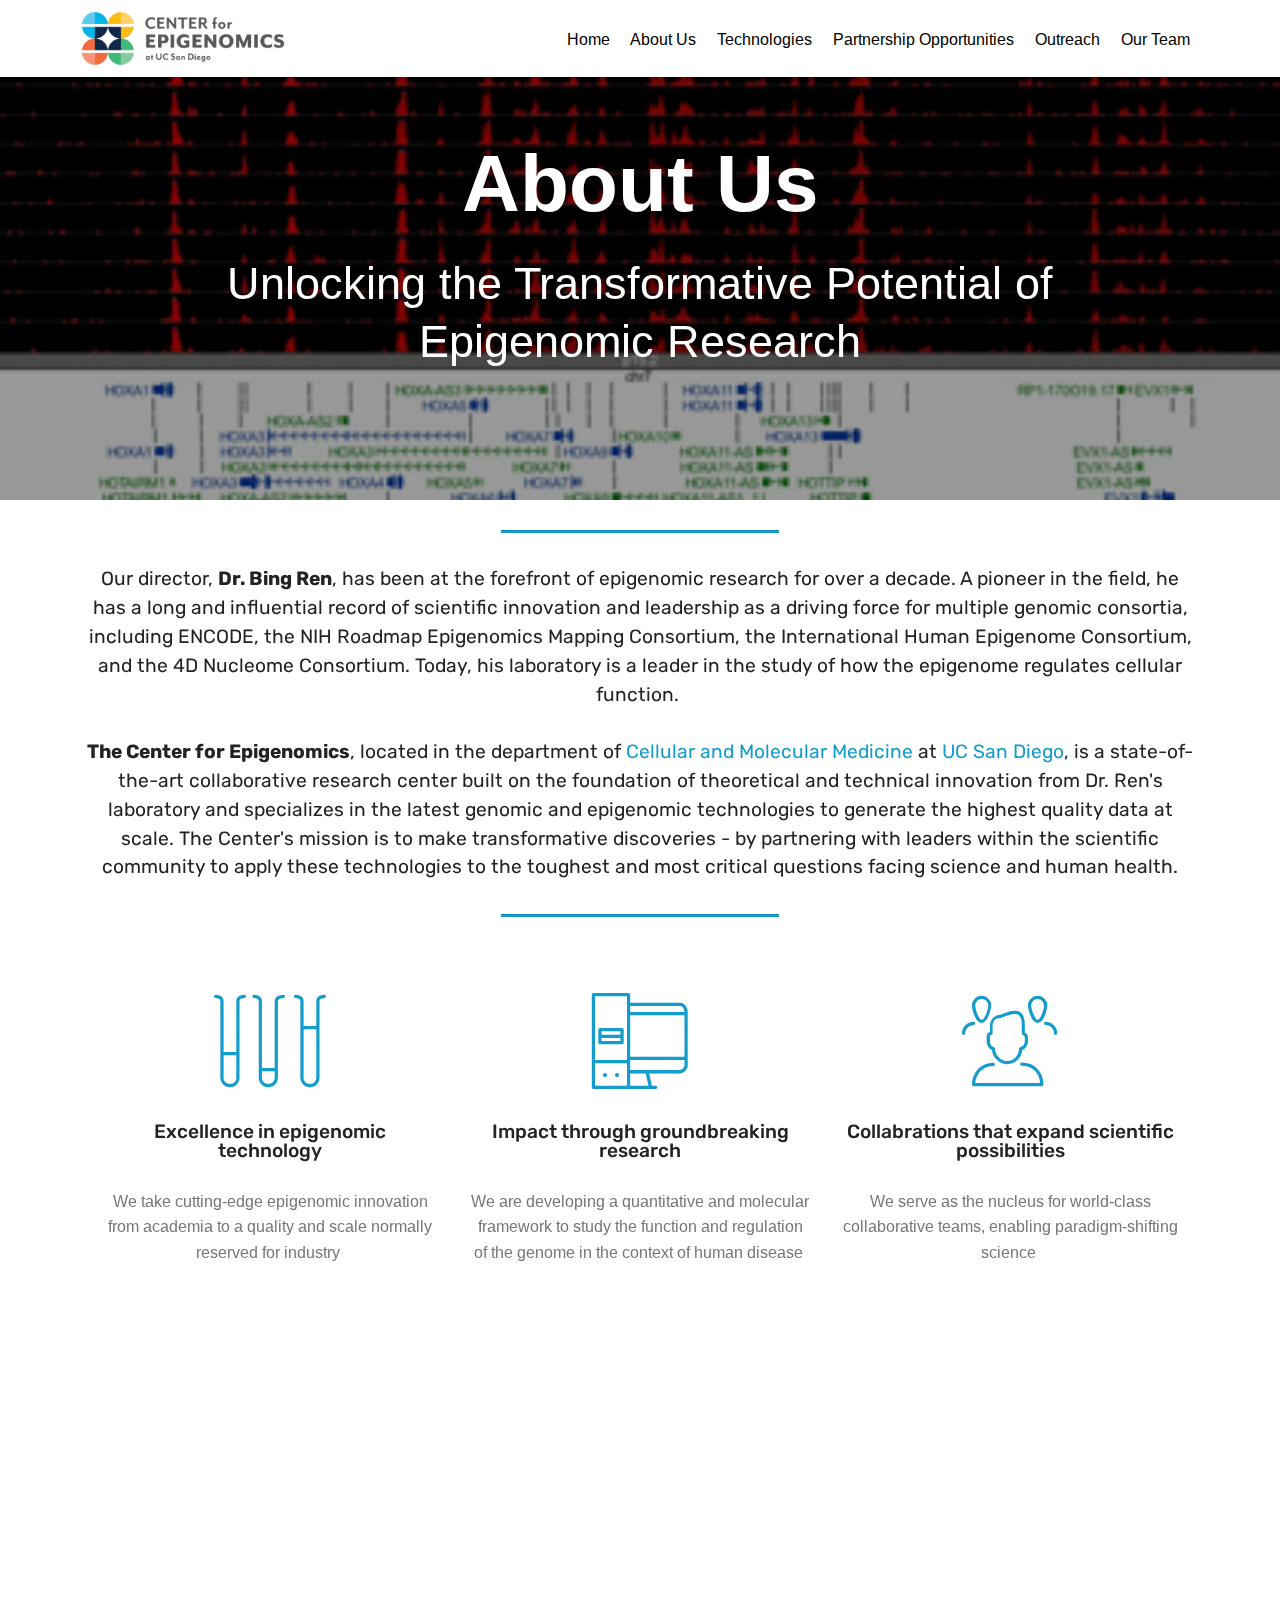
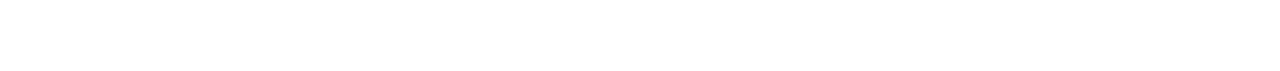
==== commit e0921ac8: "create github pages" ====
--- a/about.html
+++ b/about.html
@@ -54,7 +54,7 @@
                 </li><li class="nav-item"><a class="nav-link link text-black display-4" href="about.html">
                         About Us</a></li><li class="nav-item"><a class="nav-link link text-black display-4" href="technologies.html">
                         Technologies</a></li><li class="nav-item"><a class="nav-link link text-black display-4" href="partnership.html">
-                        Partership Opportunities</a></li><li class="nav-item"><a class="nav-link link text-black display-4" href="outreach.html">
+                        Partnership Opportunities</a></li><li class="nav-item"><a class="nav-link link text-black display-4" href="outreach.html">
                         Outreach</a></li><li class="nav-item">
                     <a class="nav-link link text-black display-4" href="ourteam.html">Our Team</a>
                 </li></ul>
@@ -63,7 +63,7 @@
     </nav>
 </section>
 
-<section class="engine"><a href="https://mobirise.me/o">free one page website templates</a></section><section class="header1 cid-qPH5fCxQG5 mbr-parallax-background" id="header1-n">
+<section class="engine"><a href="https://mobirise.me/c">free web builder</a></section><section class="header1 cid-qPH5fCxQG5 mbr-parallax-background" id="header1-n">
 
     
 
@@ -177,7 +177,7 @@
                     Contacts
                 </h5>
                 <p class="mbr-text">
-                    Email: epigenome@ucsd.edu&nbsp;<br>Phone: 858-246-2650                    <br><br></p>
+                    Email: <a href="mailto:epigenome@ucsd.edu">epigenome@ucsd.edu</a>&nbsp;<br>Phone: 858-246-2650                    <br><br></p>
             </div>
             <div class="col-12 col-md-3 mbr-fonts-style display-7">
                 <h5 class="pb-3">
--- a/assets/mobirise/css/mbr-additional.css
+++ b/assets/mobirise/css/mbr-additional.css
@@ -1771,7 +1771,7 @@
 }
 .cid-qPBh6ZGNE1 .nav-link:hover,
 .cid-qPBh6ZGNE1 .dropdown-item:hover {
-  color: #767676 !important;
+  color: #149dcc !important;
 }
 .cid-qPBi3eIxeU {
   padding-top: 30px;
@@ -2283,7 +2283,7 @@
 }
 .cid-qPH5fBRKTD .nav-link:hover,
 .cid-qPH5fBRKTD .dropdown-item:hover {
-  color: #767676 !important;
+  color: #149dcc !important;
 }
 .cid-qRL9k1Ifc8 {
   padding-top: 135px;
@@ -2759,7 +2759,7 @@
 }
 .cid-qPH5fBRKTD .nav-link:hover,
 .cid-qPH5fBRKTD .dropdown-item:hover {
-  color: #767676 !important;
+  color: #149dcc !important;
 }
 .cid-qPH5fCxQG5 {
   padding-top: 135px;
@@ -3267,7 +3267,7 @@
 }
 .cid-qPBh6ZGNE1 .nav-link:hover,
 .cid-qPBh6ZGNE1 .dropdown-item:hover {
-  color: #767676 !important;
+  color: #149dcc !important;
 }
 .cid-qPH4LxiqWm {
   padding-top: 135px;
@@ -3853,7 +3853,7 @@
 }
 .cid-qPH6AESk1y .nav-link:hover,
 .cid-qPH6AESk1y .dropdown-item:hover {
-  color: #767676 !important;
+  color: #149dcc !important;
 }
 .cid-qPH6AFpAZt {
   padding-top: 135px;
@@ -4374,7 +4374,7 @@
 }
 .cid-qPH6FztQaf .nav-link:hover,
 .cid-qPH6FztQaf .dropdown-item:hover {
-  color: #767676 !important;
+  color: #149dcc !important;
 }
 .cid-qRLrWAemvc {
   padding-top: 60px;
@@ -4836,7 +4836,7 @@
 }
 .cid-qRLjMSs30L .nav-link:hover,
 .cid-qRLjMSs30L .dropdown-item:hover {
-  color: #767676 !important;
+  color: #149dcc !important;
 }
 .cid-qRLjMT4fwV {
   padding-top: 135px;
@@ -5338,7 +5338,7 @@
 }
 .cid-qPBh6ZGNE1 .nav-link:hover,
 .cid-qPBh6ZGNE1 .dropdown-item:hover {
-  color: #767676 !important;
+  color: #149dcc !important;
 }
 .cid-qQg177tlIB {
   padding-top: 60px;
